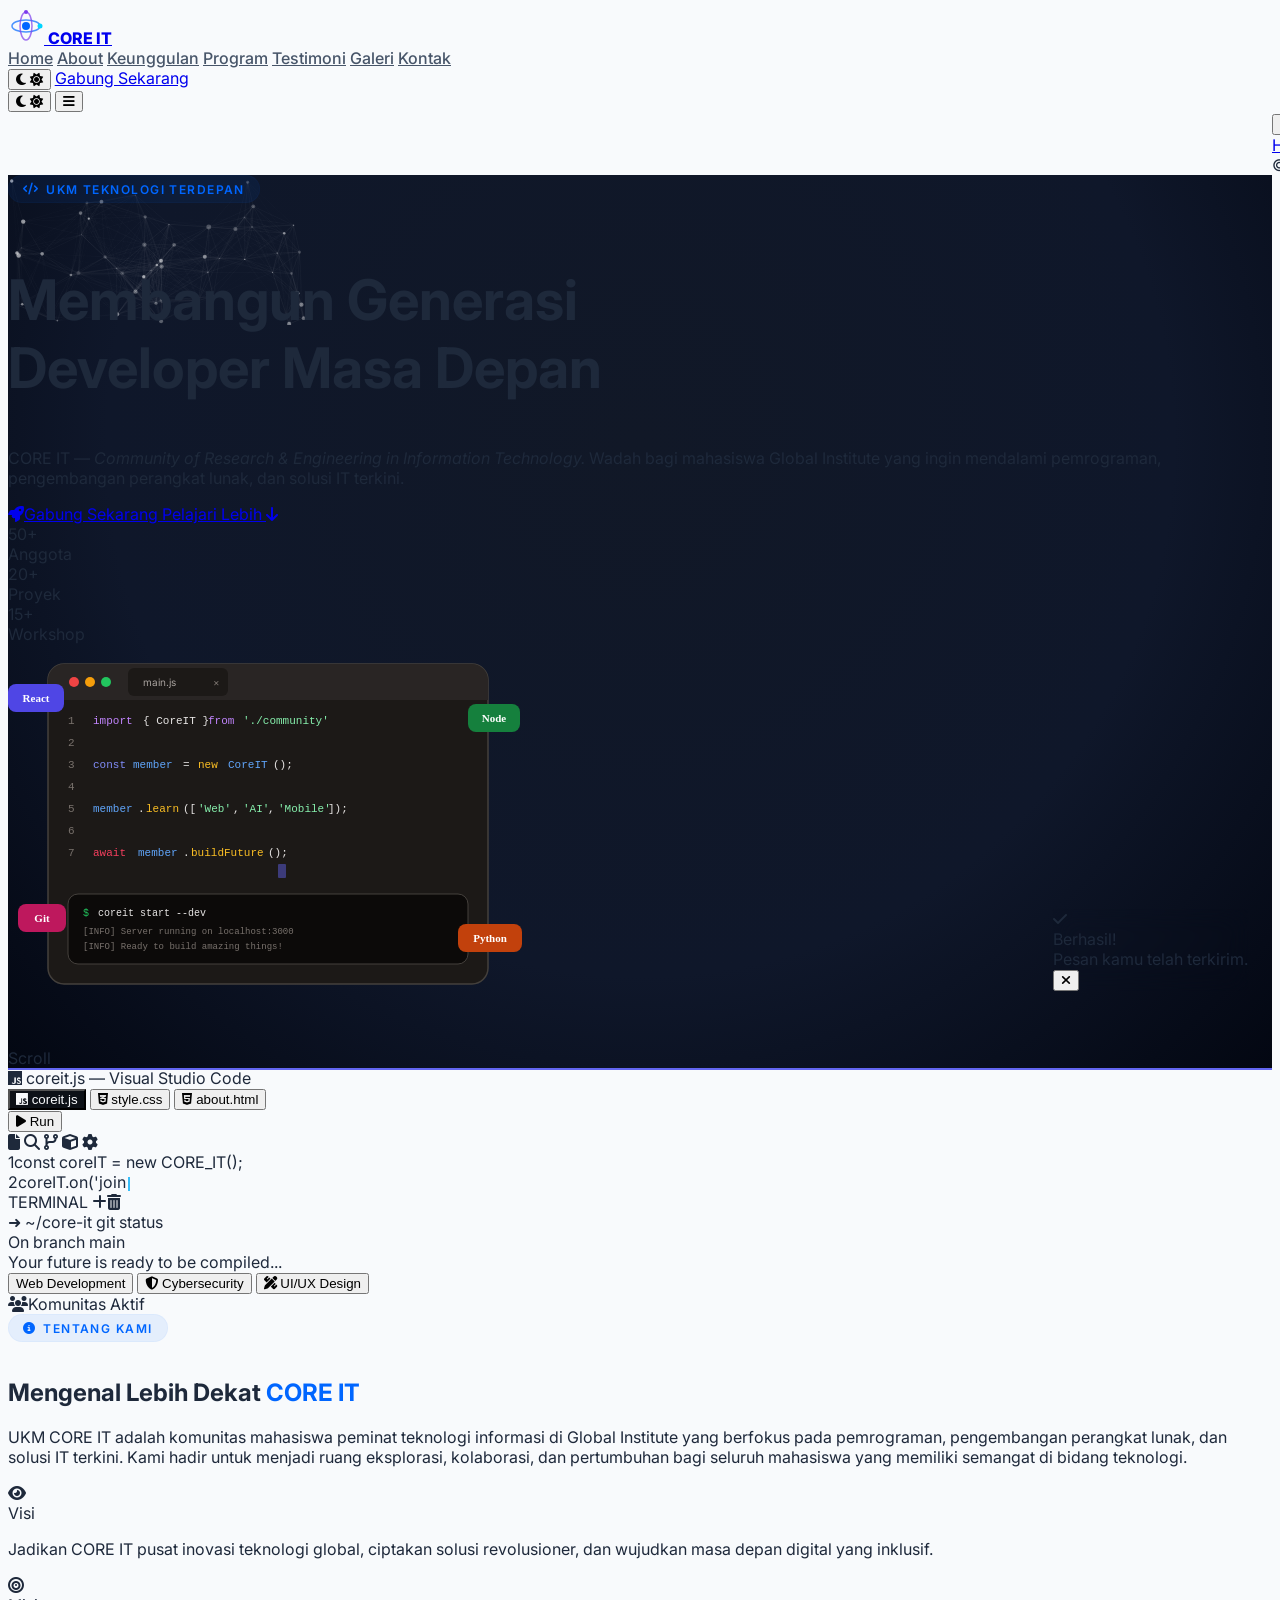
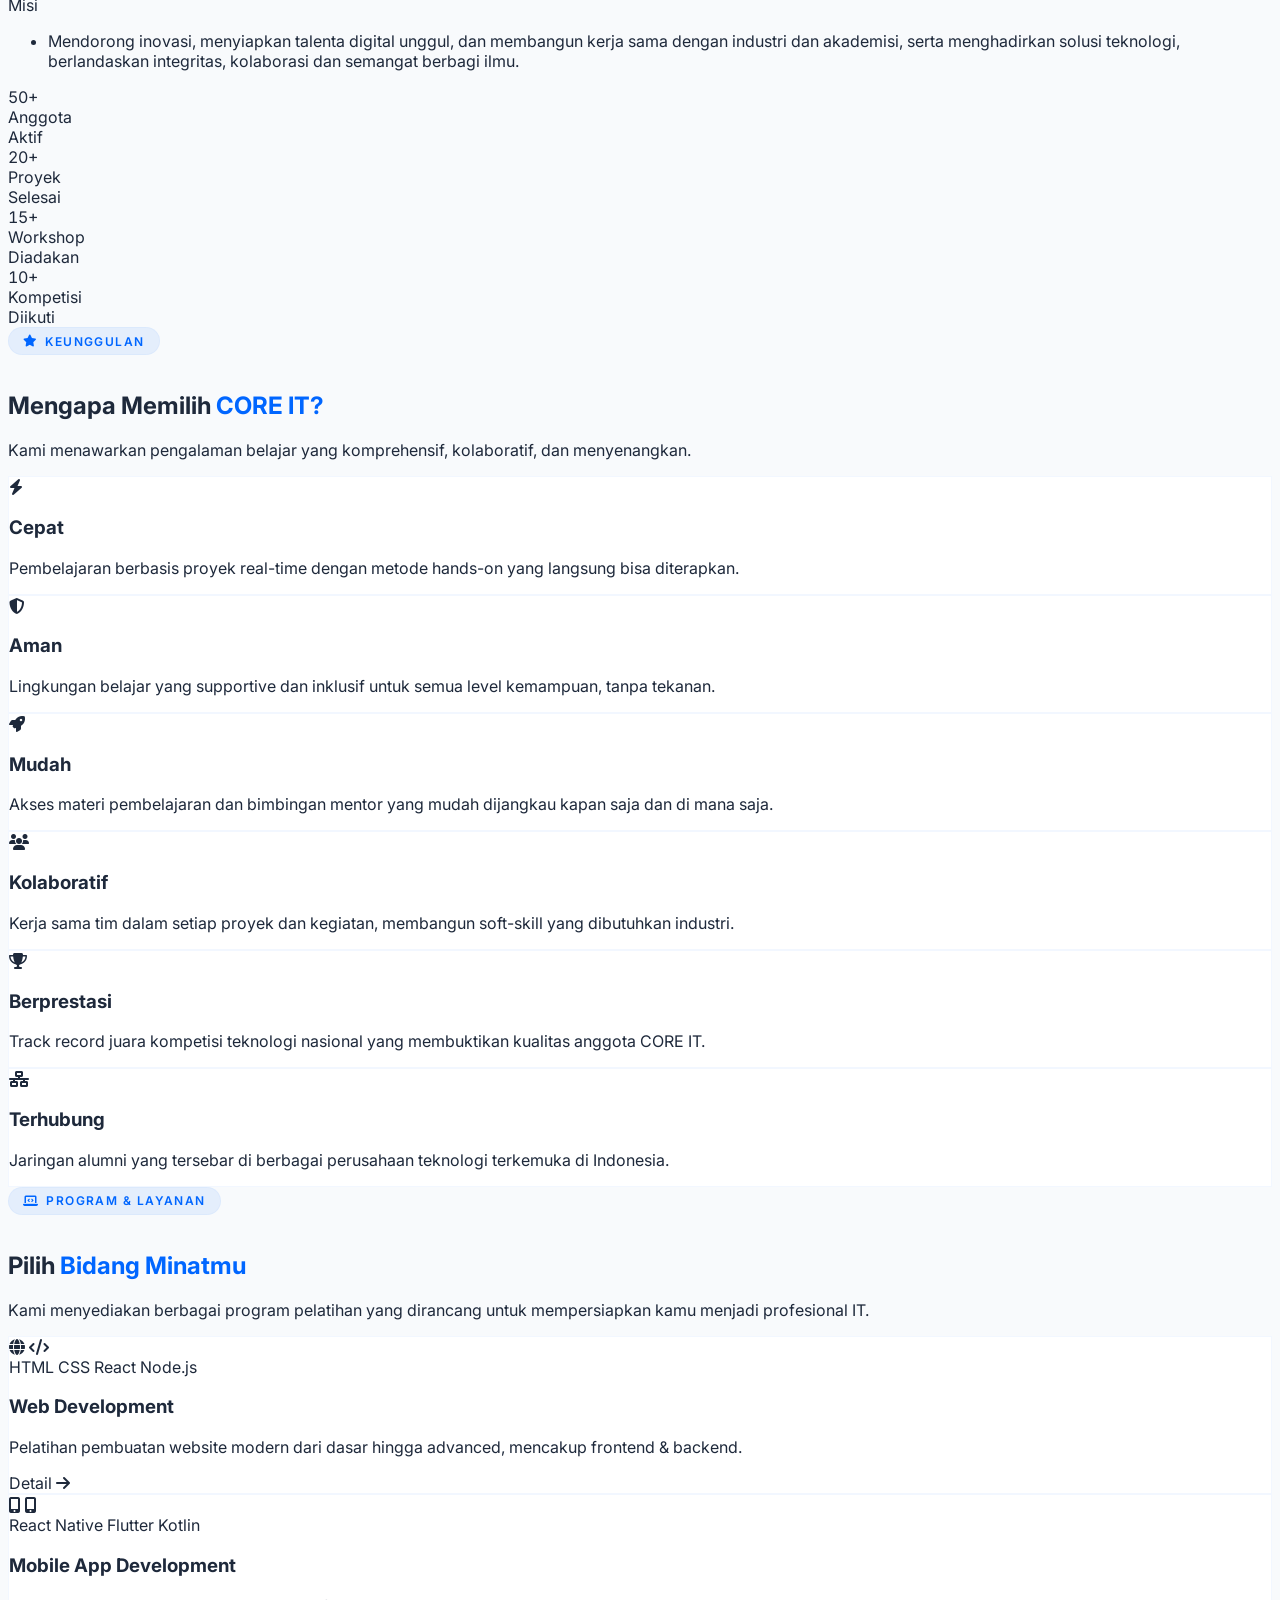
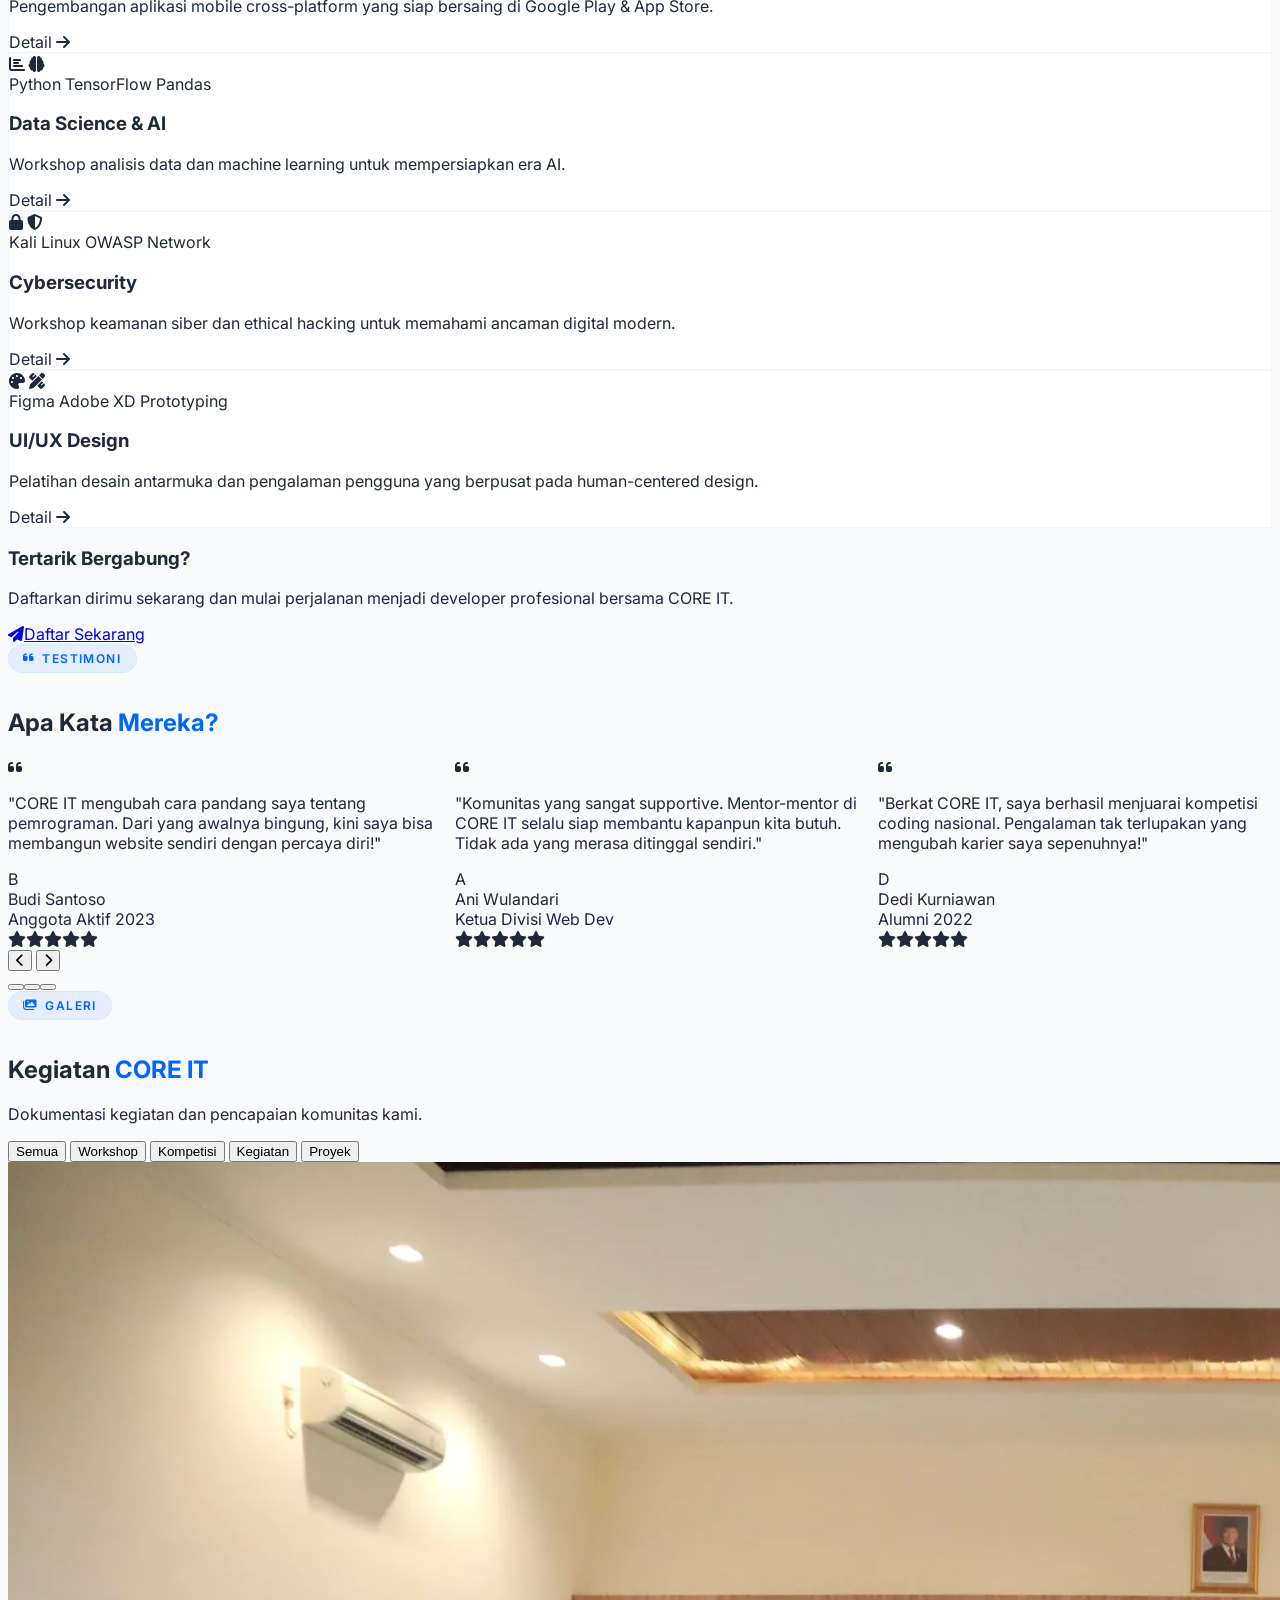
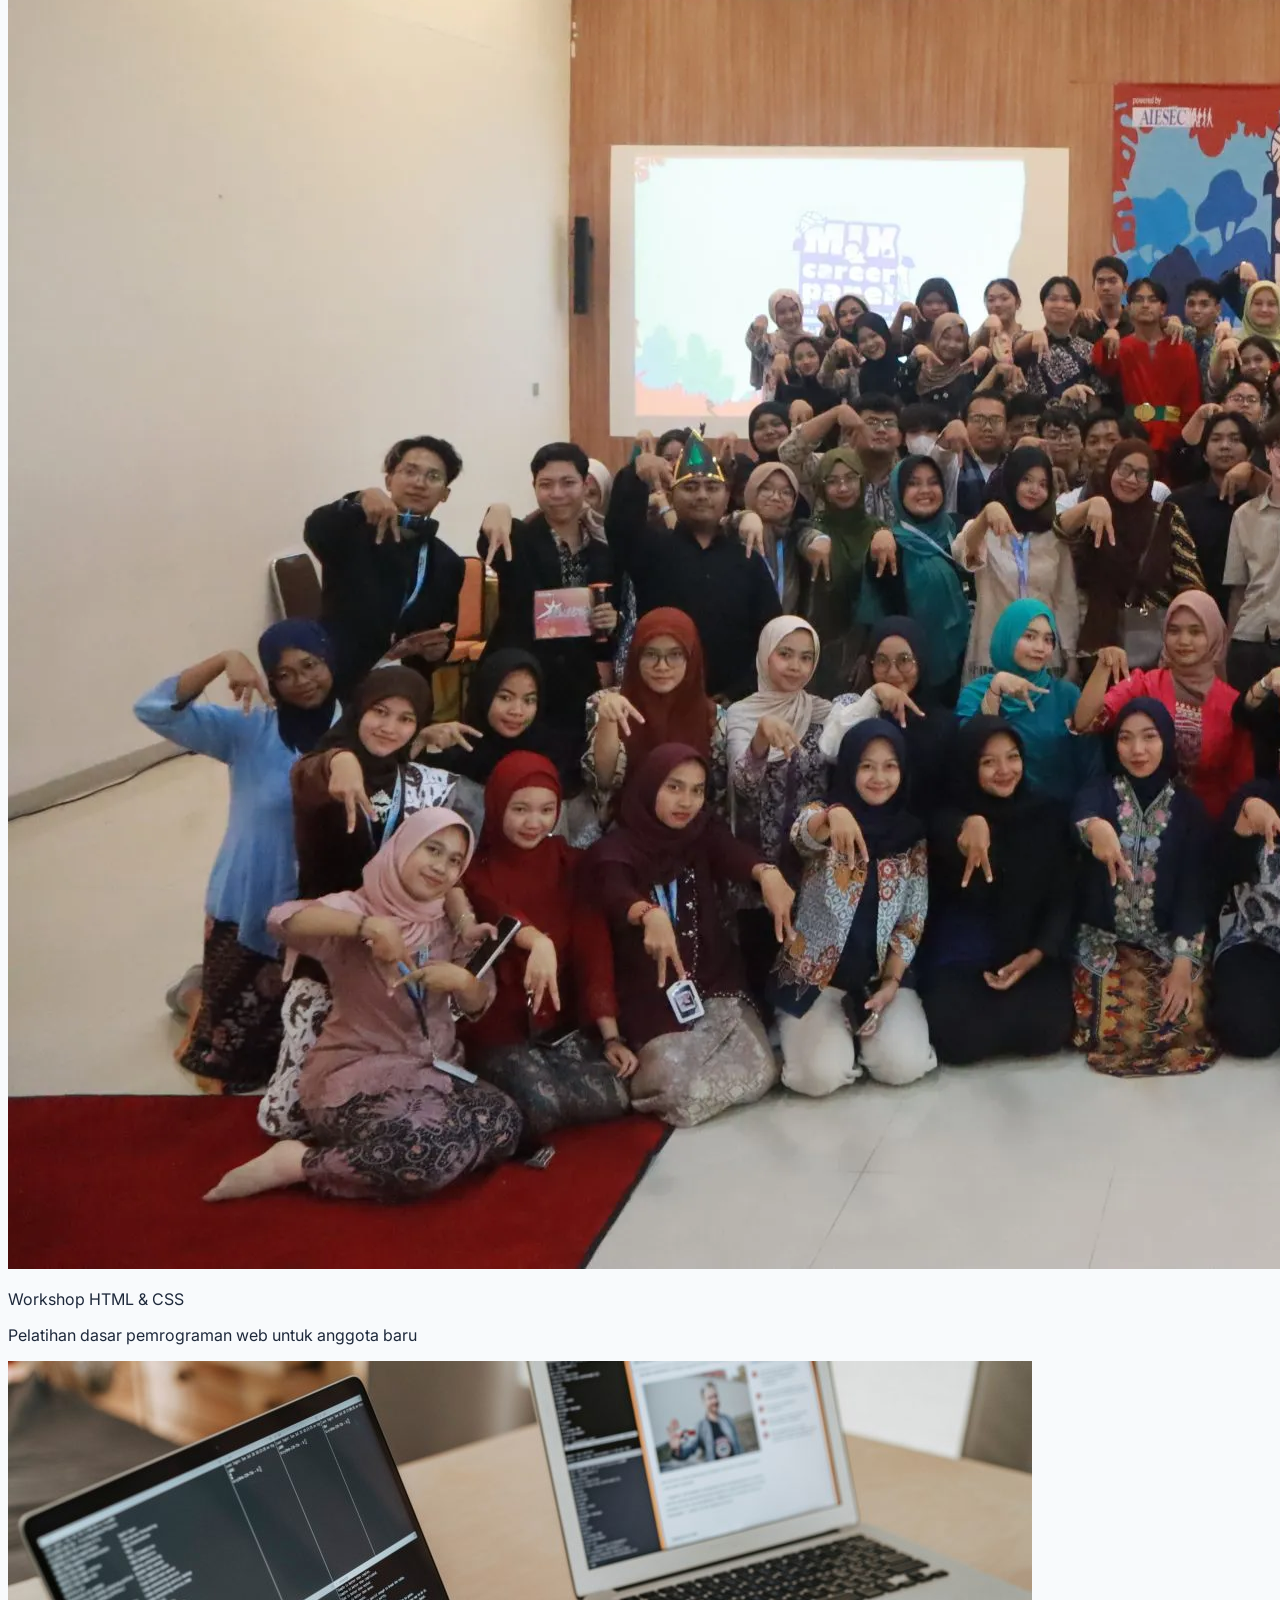
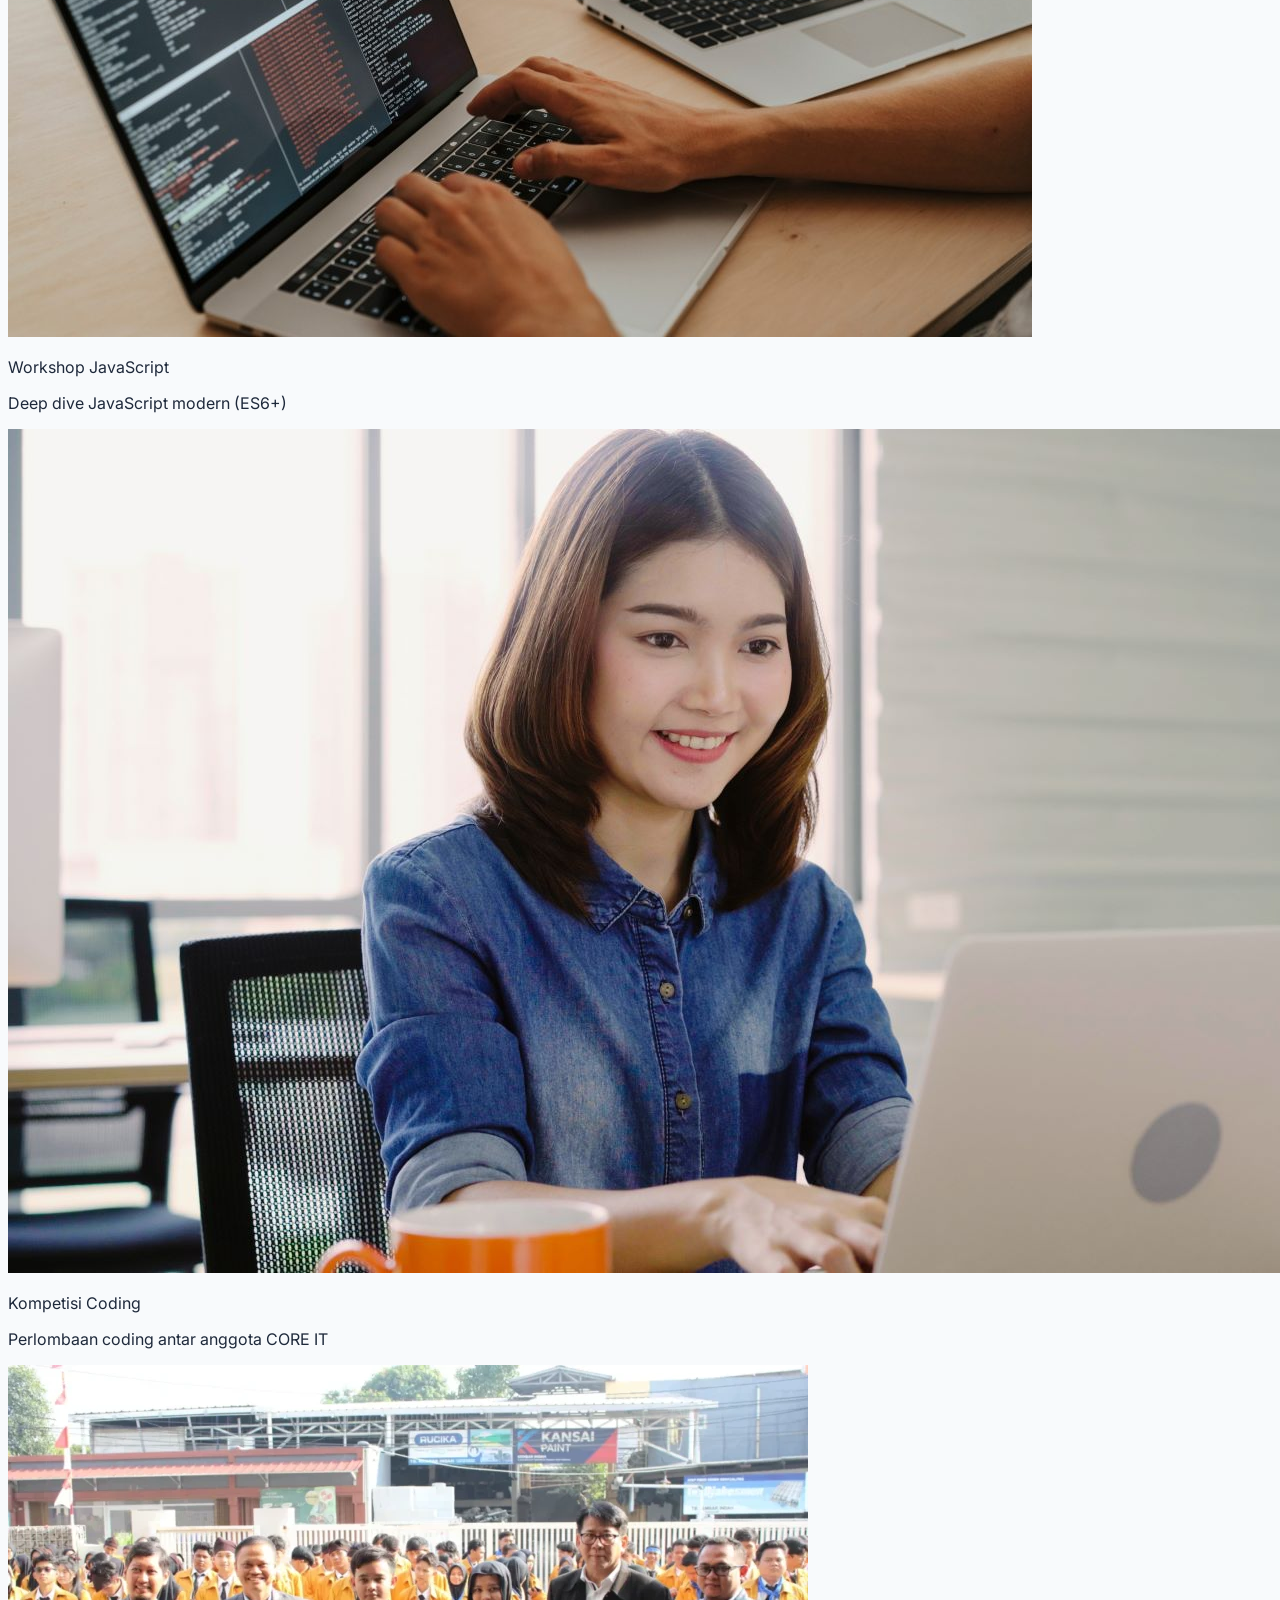
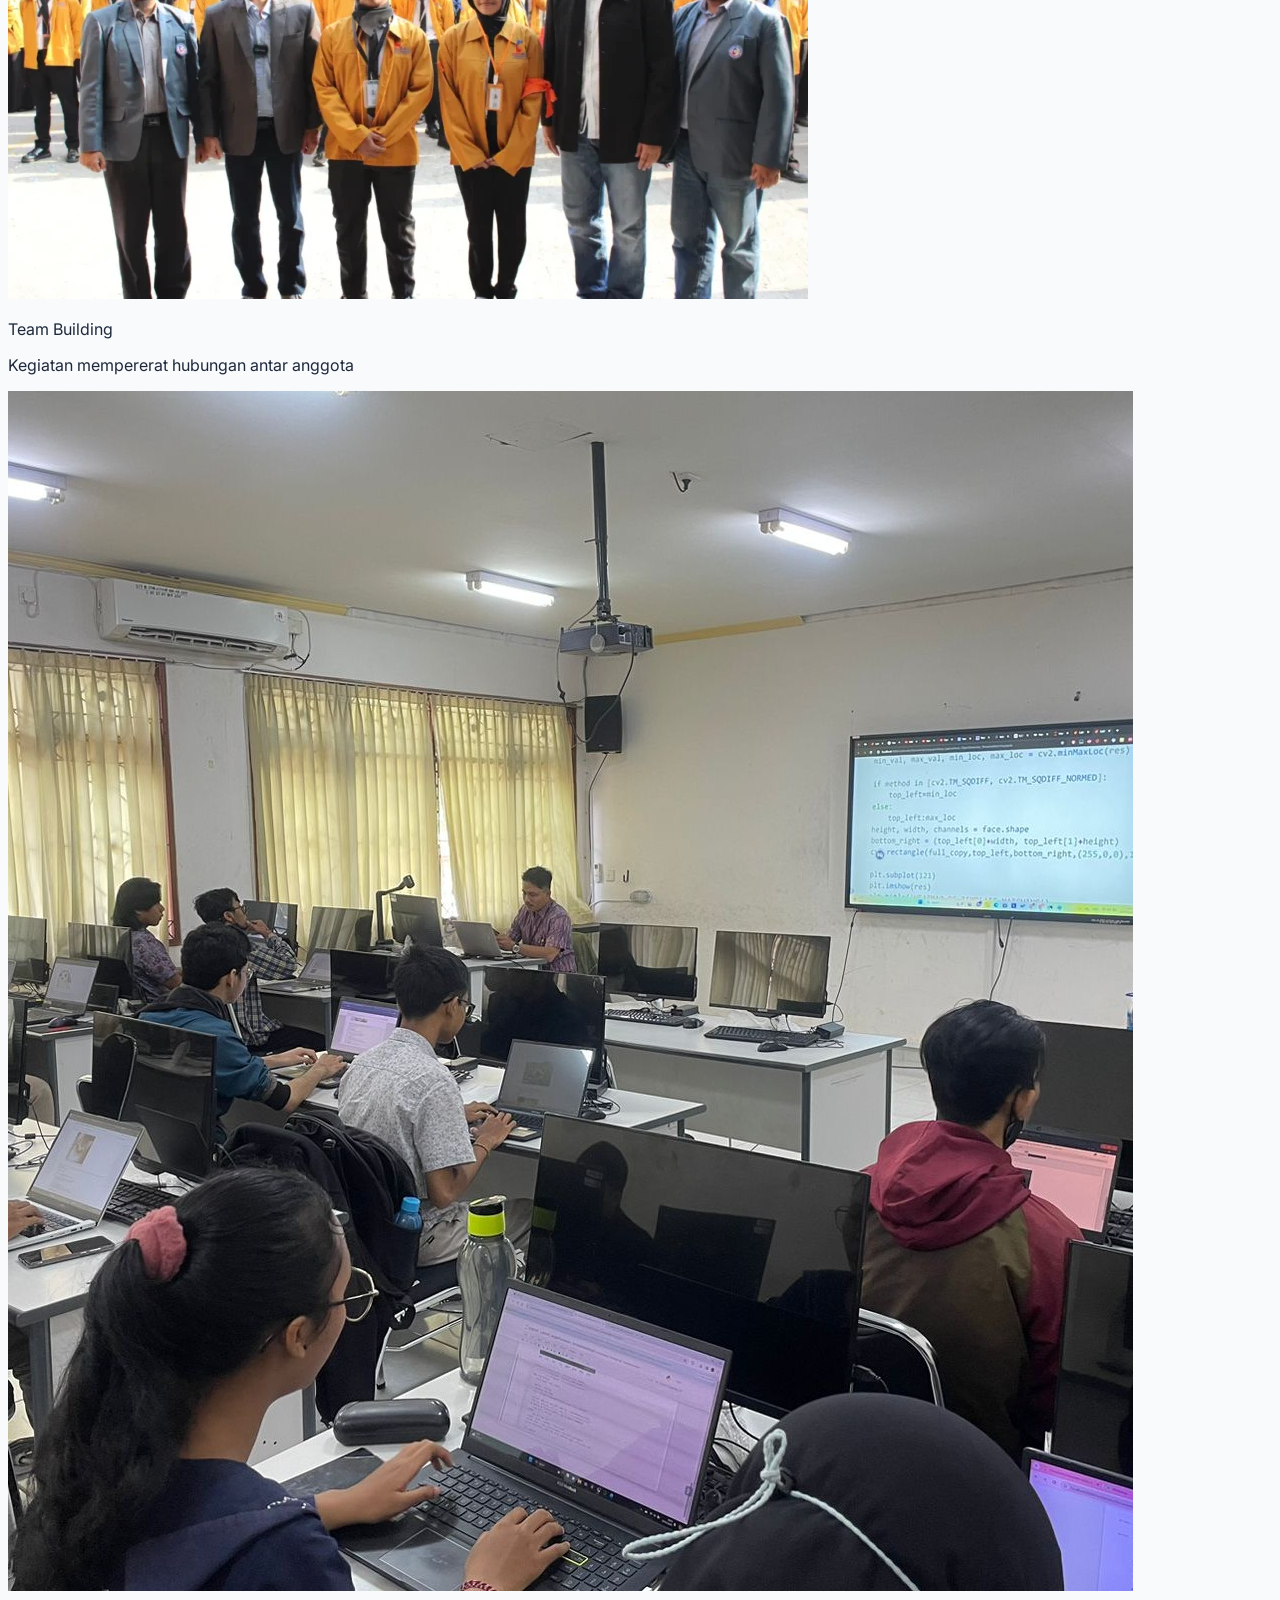
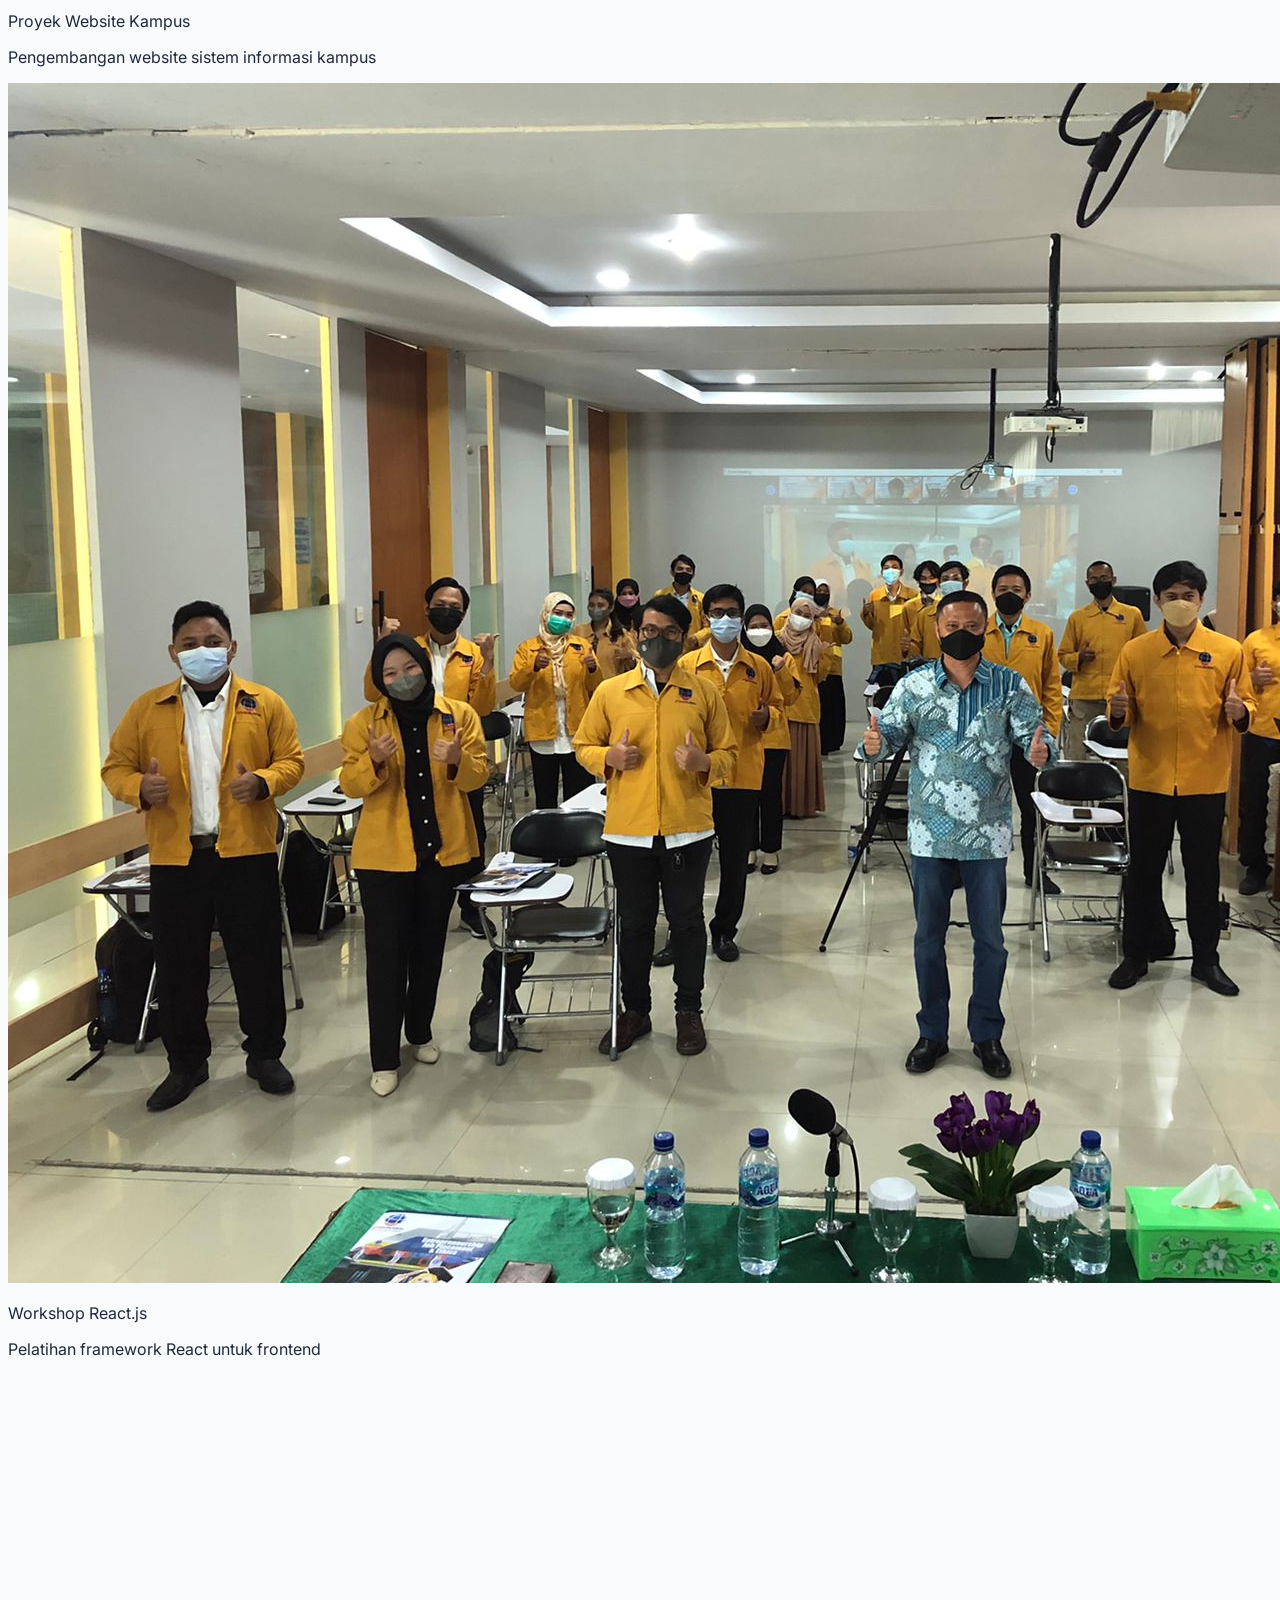
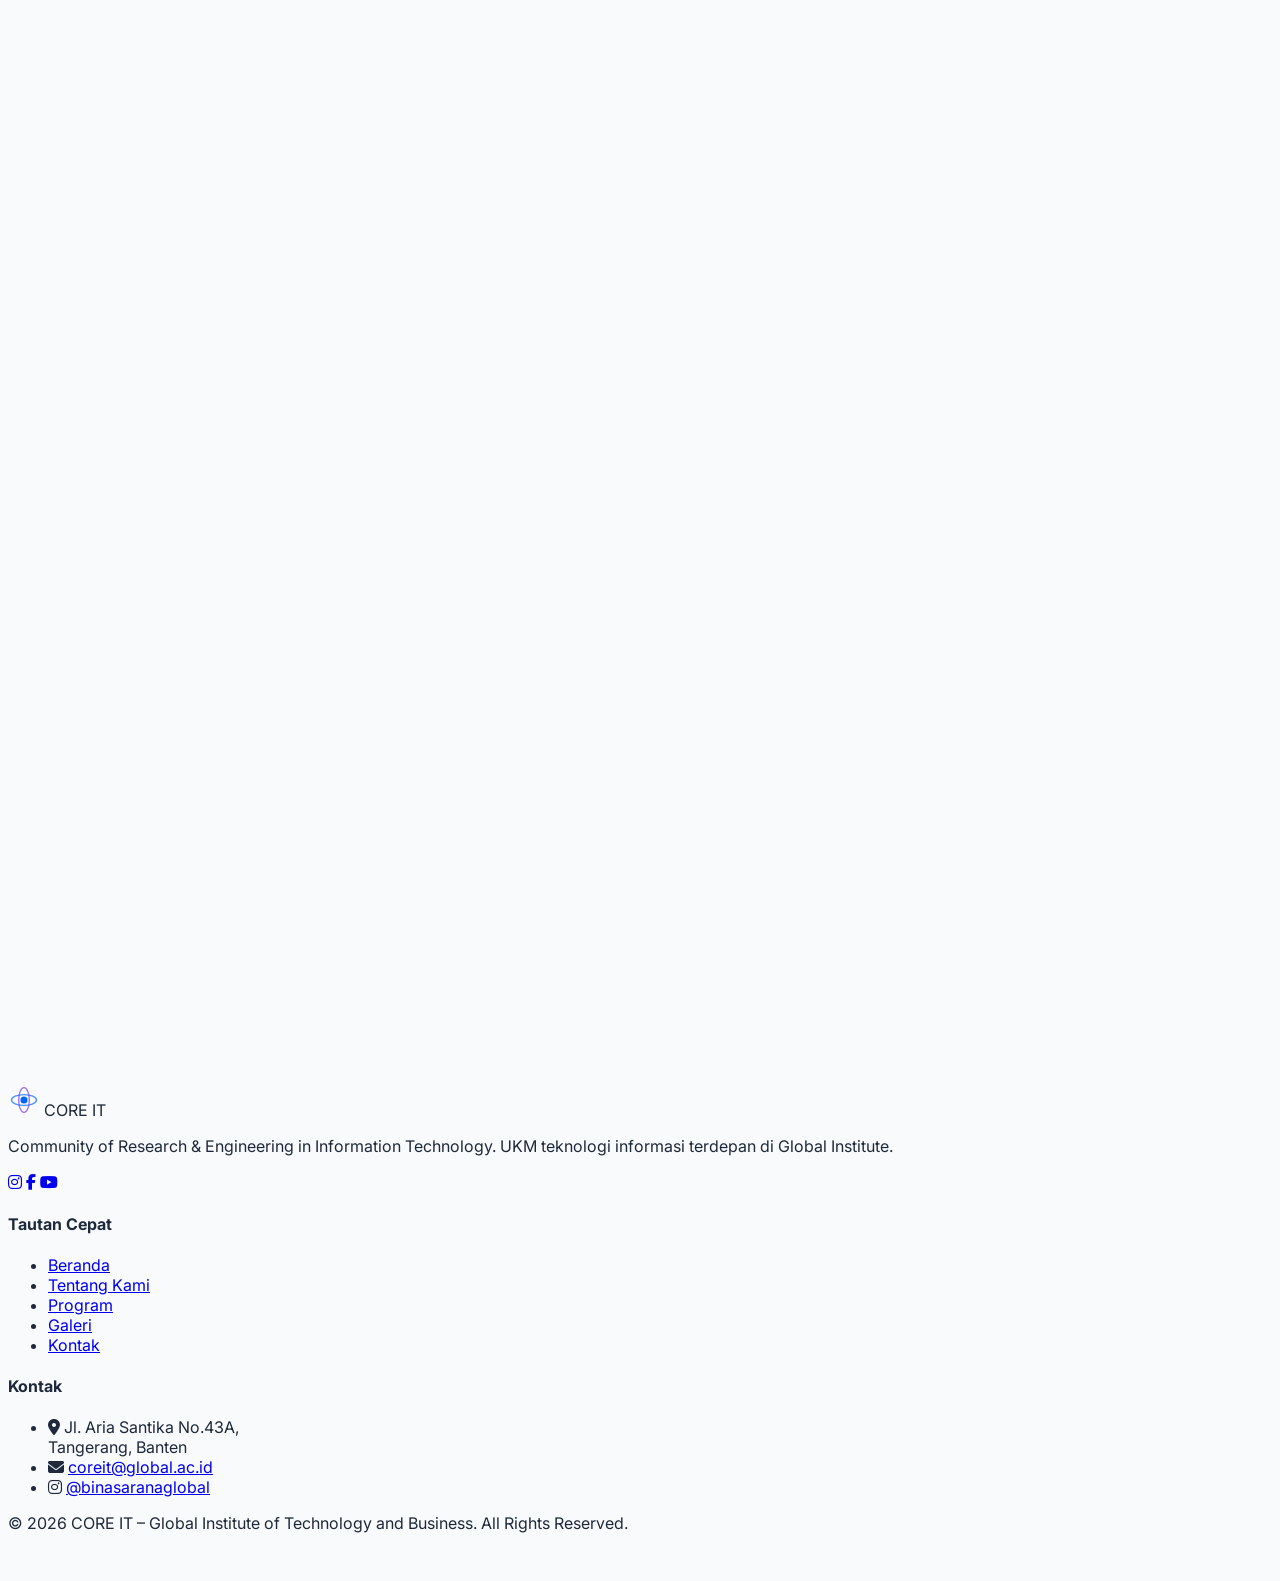
==== index.html @ d7fcec51 "first commit" ====
<!DOCTYPE html>
<html lang="id" class="scroll-smooth">
<head>
  <meta charset="UTF-8" />
  <meta name="viewport" content="width=device-width, initial-scale=1.0" />
  <meta name="description" content="CORE IT - Community of Research & Engineering in Information Technology. UKM Teknologi Informasi terdepan di Global Institute." />
  <meta name="keywords" content="CORE IT, UKM IT, Global Institute, pemrograman, web development, coding, teknologi informasi" />
  <meta name="author" content="CORE IT - Global Institute" />

  <!-- Open Graph -->
  <meta property="og:title" content="CORE IT - UKM Teknologi Informasi Global Institute" />
  <meta property="og:description" content="Wadah bagi mahasiswa yang ingin mendalami pemrograman, pengembangan perangkat lunak, dan solusi IT terkini." />
  <meta property="og:type" content="website" />
  <meta property="og:image" content="https://placehold.co/1200x630/0066ff/white?text=CORE+IT" />

  <title>CORE IT - Community of Research & Engineering in IT | Global Institute</title>

  <!-- Google Fonts -->
  <link rel="preconnect" href="https://fonts.googleapis.com" />
  <link rel="preconnect" href="https://fonts.gstatic.com" crossorigin />
  <link href="https://fonts.googleapis.com/css2?family=Poppins:wght@300;400;500;600;700;800&family=Inter:wght@300;400;500;600;700&display=swap" rel="stylesheet" />

  <!-- Tailwind CSS CDN -->
  <script src="https://cdn.tailwindcss.com"></script>

  <!-- Font Awesome -->
  <link rel="stylesheet" href="https://cdnjs.cloudflare.com/ajax/libs/font-awesome/6.5.0/css/all.min.css" />

  <script>
    tailwind.config = {
      darkMode: 'class',
      theme: {
        extend: {
          colors: {
            primary: {
              50: '#e6f0ff',
              100: '#cce0ff',
              200: '#99c2ff',
              300: '#66a3ff',
              400: '#3385ff',
              500: '#0066ff',
              600: '#0052cc',
              700: '#003d99',
              800: '#002966',
              900: '#001433',
            },
            accent: {
              cyan: '#00d4ff',
              purple: '#7c3aed',
              green: '#10b981',
              orange: '#f97316',
            },
            dark: {
              bg: '#030712',
              surface: '#0f172a',
              border: '#1e293b',
            }
          },
          fontFamily: {
            heading: ['Poppins', 'sans-serif'],
            body: ['Inter', 'sans-serif'],
          }
        }
      }
    }
  </script>

  <link rel="stylesheet" href="css/style.css" />
</head>
<body class="font-body">

<!-- ══════════════════════════════════════════════
     NAVBAR
══════════════════════════════════════════════ -->
<nav id="navbar" class="fixed top-0 left-0 right-0 z-50 bg-transparent transition-all">
  <div class="max-w-7xl mx-auto px-4 sm:px-6 lg:px-8">
    <div class="flex items-center justify-between h-16 lg:h-18">

      <!-- Logo -->
      <a href="#home" class="flex items-center gap-2 group" aria-label="CORE IT Home">
        <svg width="36" height="36" viewBox="0 0 36 36" fill="none" xmlns="http://www.w3.org/2000/svg">
          <circle cx="18" cy="18" r="4" fill="#0066ff"/>
          <g class="orbit-ring">
            <ellipse cx="18" cy="18" rx="14" ry="6" stroke="#0066ff" stroke-width="1.5" fill="none" opacity="0.7"/>
            <circle cx="32" cy="18" r="2.5" fill="#00d4ff"/>
          </g>
          <g class="orbit-ring-r">
            <ellipse cx="18" cy="18" rx="6" ry="14" stroke="#7c3aed" stroke-width="1.5" fill="none" opacity="0.7"/>
            <circle cx="18" cy="4" r="2" fill="#7c3aed"/>
          </g>
        </svg>
        <span class="font-heading font-800 text-xl" style="font-weight:800">
          <span class="text-primary-500">CORE</span><span class="text-gray-800 dark:text-white"> IT</span>
        </span>
      </a>

      <!-- Desktop Menu -->
      <div class="hidden lg:flex items-center gap-8">
        <a href="#home" class="nav-link text-sm">Home</a>
        <a href="#about" class="nav-link text-sm">About</a>
        <a href="#features" class="nav-link text-sm">Keunggulan</a>
        <a href="#services" class="nav-link text-sm">Program</a>
        <a href="#testimonials" class="nav-link text-sm">Testimoni</a>
        <a href="#gallery" class="nav-link text-sm">Galeri</a>
        <a href="#contact" class="nav-link text-sm">Kontak</a>
      </div>

      <!-- Right buttons -->
      <div class="hidden lg:flex items-center gap-3">
        <!-- Dark mode toggle -->
        <button id="dark-toggle" aria-label="Toggle dark mode"
          class="w-9 h-9 rounded-full flex items-center justify-center text-gray-600 dark:text-gray-300 hover:bg-gray-100 dark:hover:bg-dark-surface transition">
          <i class="fas fa-moon dark:hidden"></i>
          <i class="fas fa-sun hidden dark:block"></i>
        </button>
        <a href="#contact"
          class="bg-primary-500 hover:bg-primary-600 text-white text-sm font-semibold px-5 py-2 rounded-full transition shadow hover:shadow-lg">
          Gabung Sekarang
        </a>
      </div>

      <!-- Mobile hamburger -->
      <div class="lg:hidden flex items-center gap-2">
        <button id="dark-toggle-mobile" aria-label="Toggle dark mode"
          class="w-9 h-9 rounded-full flex items-center justify-center text-gray-600 dark:text-gray-300">
          <i class="fas fa-moon dark:hidden"></i>
          <i class="fas fa-sun hidden dark:block"></i>
        </button>
        <button id="menu-toggle" aria-label="Open menu"
          class="w-9 h-9 flex items-center justify-center text-gray-700 dark:text-gray-300">
          <i class="fas fa-bars text-lg" id="menu-icon"></i>
        </button>
      </div>
    </div>
  </div>
</nav>

<!-- Mobile Drawer -->
<div id="mobile-menu" class="fixed top-0 right-0 h-full w-72 bg-white dark:bg-dark-surface z-40 shadow-2xl pt-20 px-6">
  <button id="menu-close" class="absolute top-4 right-4 text-gray-500 text-xl"><i class="fas fa-times"></i></button>
  <nav class="flex flex-col gap-4">
    <a href="#home" class="mobile-nav-link font-semibold text-gray-700 dark:text-gray-200 hover:text-primary-500 py-2 border-b border-gray-100 dark:border-dark-border">Home</a>
    <a href="#about" class="mobile-nav-link font-semibold text-gray-700 dark:text-gray-200 hover:text-primary-500 py-2 border-b border-gray-100 dark:border-dark-border">About</a>
    <a href="#features" class="mobile-nav-link font-semibold text-gray-700 dark:text-gray-200 hover:text-primary-500 py-2 border-b border-gray-100 dark:border-dark-border">Keunggulan</a>
    <a href="#services" class="mobile-nav-link font-semibold text-gray-700 dark:text-gray-200 hover:text-primary-500 py-2 border-b border-gray-100 dark:border-dark-border">Program</a>
    <a href="#testimonials" class="mobile-nav-link font-semibold text-gray-700 dark:text-gray-200 hover:text-primary-500 py-2 border-b border-gray-100 dark:border-dark-border">Testimoni</a>
    <a href="#gallery" class="mobile-nav-link font-semibold text-gray-700 dark:text-gray-200 hover:text-primary-500 py-2 border-b border-gray-100 dark:border-dark-border">Galeri</a>
    <a href="#contact" class="mobile-nav-link font-semibold text-gray-700 dark:text-gray-200 hover:text-primary-500 py-2 border-b border-gray-100 dark:border-dark-border">Kontak</a>
    <a href="#contact"
      class="mt-4 bg-primary-500 hover:bg-primary-600 text-white text-center font-semibold px-5 py-2.5 rounded-full transition">
      Gabung Sekarang
    </a>
  </nav>
  <div class="mt-6 text-xs text-gray-400">© 2026 CORE IT - Global Institute</div>
</div>
<div id="menu-overlay" class="fixed inset-0 bg-black/50 z-30 hidden"></div>


<!-- ══════════════════════════════════════════════
     HERO SECTION
══════════════════════════════════════════════ -->
<section id="home" class="hero-bg min-h-screen flex items-center relative">
  <canvas id="particles-canvas"></canvas>

  <div class="max-w-7xl mx-auto px-4 sm:px-6 lg:px-8 py-32 lg:py-0 relative z-10 w-full">
    <div class="grid lg:grid-cols-2 gap-12 items-center">

      <!-- Text -->
      <div>
        <div class="section-tag bg-white/10 text-cyan-300 border border-white/20 mb-6" data-aos>
          <i class="fas fa-code text-xs"></i> UKM Teknologi Terdepan
        </div>
        <h1 class="font-heading font-extrabold text-white leading-tight mb-6" style="font-size:clamp(2rem,5vw,3.5rem)" data-aos data-aos-delay="100">
          Membangun Generasi<br/>
          <span class="text-cyan-400">Developer Masa Depan</span>
        </h1>
        <p class="text-blue-100 text-base sm:text-lg leading-relaxed mb-8 max-w-lg" data-aos data-aos-delay="200">
          CORE IT — <em>Community of Research &amp; Engineering in Information Technology.</em>
          Wadah bagi mahasiswa Global Institute yang ingin mendalami pemrograman, pengembangan perangkat lunak, dan solusi IT terkini.
        </p>
        <div class="flex flex-wrap gap-4" data-aos data-aos-delay="300">
          <a href="#contact"
            class="bg-white text-primary-600 font-bold px-7 py-3 rounded-full hover:shadow-xl hover:scale-105 transition-all duration-200">
            <i class="fas fa-rocket mr-2"></i>Gabung Sekarang
          </a>
          <a href="#about"
            class="border-2 border-white/40 text-white font-semibold px-7 py-3 rounded-full hover:bg-white/10 transition-all duration-200">
            Pelajari Lebih <i class="fas fa-arrow-down ml-2"></i>
          </a>
        </div>
        <!-- Quick stats -->
        <div class="mt-12 flex gap-8" data-aos data-aos-delay="400">
          <div><div class="text-2xl font-bold text-white">50+</div><div class="text-xs text-blue-300 uppercase tracking-wide">Anggota</div></div>
          <div class="w-px bg-white/20"></div>
          <div><div class="text-2xl font-bold text-white">20+</div><div class="text-xs text-blue-300 uppercase tracking-wide">Proyek</div></div>
          <div class="w-px bg-white/20"></div>
          <div><div class="text-2xl font-bold text-white">15+</div><div class="text-xs text-blue-300 uppercase tracking-wide">Workshop</div></div>
        </div>
      </div>

      <!-- SVG Illustration -->
    <div class="hidden lg:flex justify-center items-center" data-aos data-aos-delay="200">
        <div class="float-anim">
          <svg viewBox="0 0 520 400" width="520" height="400" xmlns="http://www.w3.org/2000/svg" role="img" aria-label="Developer workspace">
            <rect x="40" y="20" width="440" height="320" rx="16" fill="#1c1917" stroke="#44403c" stroke-width="1.5"/>
            <rect x="40" y="20" width="440" height="36" rx="16" fill="#292524"/>
            <rect x="40" y="40" width="440" height="16" fill="#292524"/>
            <circle cx="66" cy="38" r="5" fill="#ef4444"/>
            <circle cx="82" cy="38" r="5" fill="#f59e0b"/>
            <circle cx="98" cy="38" r="5" fill="#22c55e"/>
            <rect x="120" y="24" width="100" height="28" rx="6" fill="#1c1917"/>
            <text x="135" y="42" fill="#a8a29e" font-size="10" font-family="Inter">main.js</text>
            <text x="205" y="42" fill="#78716c" font-size="10" font-family="Inter">&times;</text>
            <text x="60" y="80" fill="#78716c" font-size="11" font-family="monospace">1</text>
            <text x="85" y="80" fill="#c084fc" font-size="11" font-family="monospace">import</text>
            <text x="135" y="80" fill="#e7e5e4" font-size="11" font-family="monospace">{ CoreIT }</text>
            <text x="200" y="80" fill="#c084fc" font-size="11" font-family="monospace">from</text>
            <text x="235" y="80" fill="#86efac" font-size="11" font-family="monospace">'./community'</text>
            <text x="60" y="102" fill="#78716c" font-size="11" font-family="monospace">2</text>
            <text x="60" y="124" fill="#78716c" font-size="11" font-family="monospace">3</text>
            <text x="85" y="124" fill="#818cf8" font-size="11" font-family="monospace">const</text>
            <text x="125" y="124" fill="#60a5fa" font-size="11" font-family="monospace">member</text>
            <text x="175" y="124" fill="#e7e5e4" font-size="11" font-family="monospace">=</text>
            <text x="190" y="124" fill="#fbbf24" font-size="11" font-family="monospace">new</text>
            <text x="220" y="124" fill="#60a5fa" font-size="11" font-family="monospace">CoreIT</text>
            <text x="265" y="124" fill="#e7e5e4" font-size="11" font-family="monospace">();</text>
            <text x="60" y="146" fill="#78716c" font-size="11" font-family="monospace">4</text>
            <text x="60" y="168" fill="#78716c" font-size="11" font-family="monospace">5</text>
            <text x="85" y="168" fill="#60a5fa" font-size="11" font-family="monospace">member</text>
            <text x="130" y="168" fill="#e7e5e4" font-size="11" font-family="monospace">.</text>
            <text x="138" y="168" fill="#fbbf24" font-size="11" font-family="monospace">learn</text>
            <text x="175" y="168" fill="#e7e5e4" font-size="11" font-family="monospace">([</text>
            <text x="190" y="168" fill="#86efac" font-size="11" font-family="monospace">'Web'</text>
            <text x="225" y="168" fill="#e7e5e4" font-size="11" font-family="monospace">,</text>
            <text x="235" y="168" fill="#86efac" font-size="11" font-family="monospace">'AI'</text>
            <text x="260" y="168" fill="#e7e5e4" font-size="11" font-family="monospace">,</text>
            <text x="270" y="168" fill="#86efac" font-size="11" font-family="monospace">'Mobile'</text>
            <text x="320" y="168" fill="#e7e5e4" font-size="11" font-family="monospace">]);</text>
            <text x="60" y="190" fill="#78716c" font-size="11" font-family="monospace">6</text>
            <text x="60" y="212" fill="#78716c" font-size="11" font-family="monospace">7</text>
            <text x="85" y="212" fill="#f43f5e" font-size="11" font-family="monospace">await</text>
            <text x="130" y="212" fill="#60a5fa" font-size="11" font-family="monospace">member</text>
            <text x="175" y="212" fill="#e7e5e4" font-size="11" font-family="monospace">.</text>
            <text x="183" y="212" fill="#fbbf24" font-size="11" font-family="monospace">buildFuture</text>
            <text x="260" y="212" fill="#e7e5e4" font-size="11" font-family="monospace">();</text>
            <rect x="270" y="220" width="8" height="14" rx="1" fill="#6366f1" opacity="0.9">
              <animate attributeName="opacity" values="0.9;0.2;0.9" dur="1s" repeatCount="indefinite"/>
            </rect>
            <rect x="60" y="250" width="400" height="70" rx="10" fill="#0c0a09" stroke="#44403c" stroke-width="1"/>
            <text x="75" y="272" fill="#22c55e" font-size="10" font-family="monospace">$</text>
            <text x="90" y="272" fill="#e7e5e4" font-size="10" font-family="monospace">coreit start --dev</text>
            <text x="75" y="290" fill="#78716c" font-size="9" font-family="monospace">[INFO] Server running on localhost:3000</text>
            <text x="75" y="305" fill="#78716c" font-size="9" font-family="monospace">[INFO] Ready to build amazing things!</text>
            <g transform="translate(0,40)">
              <rect width="56" height="28" rx="8" fill="#4f46e5"/>
              <text x="28" y="18" text-anchor="middle" fill="white" font-size="11" font-family="Outfit" font-weight="700">React</text>
            </g>
            <g transform="translate(460,60)">
              <rect width="52" height="28" rx="8" fill="#15803d"/>
              <text x="26" y="18" text-anchor="middle" fill="white" font-size="11" font-family="Outfit" font-weight="700">Node</text>
            </g>
            <g transform="translate(450,280)">
              <rect width="64" height="28" rx="8" fill="#c2410c"/>
              <text x="32" y="18" text-anchor="middle" fill="white" font-size="11" font-family="Outfit" font-weight="700">Python</text>
            </g>
            <g transform="translate(10,260)">
              <rect width="48" height="28" rx="8" fill="#be185d"/>
              <text x="24" y="18" text-anchor="middle" fill="white" font-size="11" font-family="Outfit" font-weight="700">Git</text>
            </g>
          </svg>
        </div>
      </div>  
    

  <!-- Scroll indicator -->
  <div class="absolute bottom-8 left-1/2 -translate-x-1/2 text-white/50 text-xs flex flex-col items-center gap-2 z-10">
    <span>Scroll</span>
    <div class="w-5 h-8 border-2 border-white/30 rounded-full flex justify-center pt-1.5">
      <div class="w-1 h-2 bg-white/60 rounded-full" style="animation:float 1.5s ease-in-out infinite"></div>
    </div>
  </div>
</section>


<!-- ABOUT SECTION-->
<section id="about" class="py-20 bg-white dark:bg-dark-surface">
  <div class="max-w-7xl mx-auto px-4 sm:px-6 lg:px-8">

    <div class="grid lg:grid-cols-2 gap-16 items-center">
      <!-- Illustration / visual -->
      <div class="relative" data-aos>
        <div class="relative w-full h-[400px] bg-[#0d1117] rounded-2xl shadow-2xl border border-gray-200/10 dark:border-primary-500/20 overflow-hidden flex flex-col font-mono text-xs text-slate-300 transition-all duration-300" id="editor-window">
          <!-- Window Header -->
          <div class="h-9 bg-[#161b22] px-4 flex items-center justify-between border-b border-[#21262d] select-none">
            <div class="flex gap-1.5 items-center">
              <div class="w-3 h-3 rounded-full bg-red-500/80"></div>
              <div class="w-3 h-3 rounded-full bg-yellow-500/80"></div>
              <div class="w-3 h-3 rounded-full bg-green-500/80"></div>
            </div>
            <div class="text-[11px] text-gray-500 font-sans flex items-center gap-1.5 select-none">
              <i class="fab fa-js text-yellow-500 text-xs"></i> <span id="window-title-file">coreit.js</span> — Visual Studio Code
            </div>
            <div class="w-10"></div>
          </div>

          <!-- Tab Bar -->
          <div class="h-9 bg-[#161b22] flex border-b border-[#21262d] select-none overflow-x-auto" id="editor-tabs">
            <button class="editor-tab active px-4 flex items-center gap-2 border-r border-[#21262d] text-[11px] text-gray-300 bg-[#0d1117] border-t-2 border-t-indigo-500 font-sans transition-all duration-200" data-file="coreit.js">
              <i class="fab fa-js text-yellow-500 text-xs"></i> coreit.js
            </button>
            <button class="editor-tab px-4 flex items-center gap-2 border-r border-[#21262d] text-[11px] text-gray-500 hover:text-gray-300 font-sans transition-all duration-200" data-file="style.css">
              <i class="fab fa-css3-alt text-blue-400 text-xs"></i> style.css
            </button>
            <button class="editor-tab px-4 flex items-center gap-2 border-r border-[#21262d] text-[11px] text-gray-500 hover:text-gray-300 font-sans transition-all duration-200" data-file="about.html">
              <i class="fab fa-html5 text-orange-500 text-xs"></i> about.html
            </button>
            <div class="flex-1"></div>
            <button id="run-code-btn" class="px-4 hover:bg-[#21262d] active:bg-[#30363d] text-emerald-400 flex items-center gap-1.5 transition text-[11px] font-sans font-semibold border-l border-[#21262d]" title="Run Code">
              <i class="fas fa-play text-[9px]"></i> Run
            </button>
          </div>

          <!-- Main Window Body -->
          <div class="flex flex-1 overflow-hidden">
            <!-- Sidebar Mockup -->
            <div class="w-12 bg-[#161b22] border-r border-[#21262d] py-4 flex flex-col items-center gap-5 text-gray-600 select-none">
              <i class="fas fa-file text-primary-500" id="sidebar-file-icon"></i>
              <i class="fas fa-search hover:text-gray-400 transition"></i>
              <i class="fas fa-code-branch hover:text-gray-400 transition"></i>
              <i class="fas fa-cube hover:text-gray-400 transition"></i>
              <i class="fas fa-cog hover:text-gray-400 transition mt-auto"></i>
            </div>

            <!-- Code Editor Workspace -->
            <div class="flex-1 bg-[#0d1117] p-4 flex flex-col justify-between overflow-hidden relative">
              <!-- Editor Code Lines -->
              <div class="space-y-1.5 text-xs text-gray-400 overflow-y-auto max-h-[160px]" id="code-editor-area">
                <!-- Lines will be dynamically generated by JS -->
                <div class="flex gap-4">
                  <span class="text-gray-600 select-none w-3 text-right">1</span>
                  <span><span class="text-indigo-400">const</span> <span class="text-blue-400">coreIT</span> <span class="text-gray-500">=</span> <span class="text-indigo-400">new</span> <span class="text-emerald-400">CORE_IT</span><span class="text-gray-500">();</span></span>
                </div>
              </div>

              <!-- Integrated Mock Terminal -->
              <div class="bg-[#161b22] rounded-xl p-3 border border-[#21262d] font-mono text-[11px] text-slate-400">
                <div class="flex items-center justify-between border-b border-[#21262d] pb-1.5 mb-1.5 text-gray-500 select-none">
                  <span>TERMINAL</span>
                  <span class="flex gap-2"><i class="fas fa-plus"></i><i class="fas fa-trash-can"></i></span>
                </div>
                <div class="space-y-1" id="terminal-content">
                  <div class="flex gap-1.5">
                    <span class="text-green-500">➜</span>
                    <span class="text-blue-400">~/core-it</span>
                    <span class="text-gray-300">git status</span>
                  </div>
                  <div class="text-gray-500">On branch main</div>
                  <div class="text-emerald-400 flex items-center gap-1.5">
                    <span>Your future is ready to be compiled...</span>
                    <span class="w-1.5 h-3 bg-emerald-400 animate-pulse"></span>
                  </div>
                </div>
              </div>

              <!-- Floating Tech Badges / Cards Overlaid -->
              <div class="absolute right-4 top-4 flex flex-col gap-2 z-10">
                <button id="badge-web" class="bg-[#161b22]/90 border border-primary-500/30 hover:border-primary-500/80 hover:bg-[#21262d] px-3 py-1.5 rounded-lg flex items-center gap-2 shadow-lg float-anim text-[10px] text-left transition" style="animation-delay: 0.5s;">
                  <div class="w-2 h-2 rounded-full bg-emerald-400 animate-ping"></div>
                  <span class="text-gray-300 font-sans font-semibold">Web Development</span>
                </button>
                <button id="badge-cyber" class="bg-[#161b22]/90 border border-purple-500/30 hover:border-purple-500/80 hover:bg-[#21262d] px-3 py-1.5 rounded-lg flex items-center gap-2 shadow-lg float-anim text-[10px] text-left transition" style="animation-delay: 1.5s;">
                  <i class="fas fa-shield-halved text-purple-400 text-xs"></i>
                  <span class="text-gray-300 font-sans font-semibold">Cybersecurity</span>
                </button>
                <button id="badge-uiux" class="bg-[#161b22]/90 border border-pink-500/30 hover:border-pink-500/80 hover:bg-[#21262d] px-3 py-1.5 rounded-lg flex items-center gap-2 shadow-lg float-anim text-[10px] text-left transition" style="animation-delay: 2.5s;">
                  <i class="fas fa-pen-ruler text-pink-400 text-xs"></i>
                  <span class="text-gray-300 font-sans font-semibold">UI/UX Design</span>
                </button>
              </div>
            </div>
          </div>
        </div>
        <!-- Badge overlay -->
        <div class="absolute -bottom-4 -right-4 bg-primary-500 text-white px-5 py-3 rounded-2xl shadow-xl text-sm font-semibold select-none z-20">
          <i class="fas fa-users mr-2"></i>Komunitas Aktif
        </div>
      </div>

      <!-- Content -->
      <div data-aos data-aos-delay="100">
        <div class="section-tag"><i class="fas fa-info-circle text-xs"></i> Tentang Kami</div>
        <h2 class="font-heading font-bold text-3xl sm:text-4xl text-gray-900 dark:text-white mb-4">
          Mengenal Lebih Dekat <span class="gradient-text">CORE IT</span>
        </h2>
        <p class="text-gray-600 dark:text-gray-400 leading-relaxed mb-6">
          UKM CORE IT adalah komunitas mahasiswa peminat teknologi informasi di Global Institute yang berfokus pada
          pemrograman, pengembangan perangkat lunak, dan solusi IT terkini. Kami hadir untuk menjadi ruang eksplorasi,
          kolaborasi, dan pertumbuhan bagi seluruh mahasiswa yang memiliki semangat di bidang teknologi.
        </p>

        <div class="grid sm:grid-cols-2 gap-4 mb-8">
          <!-- Visi -->
          <div class="bg-primary-50 dark:bg-dark-bg border border-primary-100 dark:border-dark-border rounded-xl p-4">
            <div class="flex items-center gap-2 mb-2">
              <div class="w-7 h-7 bg-primary-500 rounded-full flex items-center justify-center">
                <i class="fas fa-eye text-white text-xs"></i>
              </div>
              <span class="font-semibold text-gray-800 dark:text-white text-sm">Visi</span>
            </div>
            <p class="text-xs text-gray-600 dark:text-gray-400 leading-relaxed">Jadikan CORE IT pusat inovasi teknologi global, ciptakan solusi revolusioner, dan wujudkan masa depan digital yang inklusif.</p>
          </div>
          <!-- Misi -->
          <div class="bg-purple-50 dark:bg-dark-bg border border-purple-100 dark:border-dark-border rounded-xl p-4">
            <div class="flex items-center gap-2 mb-2">
              <div class="w-7 h-7 bg-accent-purple rounded-full flex items-center justify-center">
                <i class="fas fa-bullseye text-white text-xs"></i>
              </div>
              <span class="font-semibold text-gray-800 dark:text-white text-sm">Misi</span>
            </div>
            <ul class="text-xs text-gray-600 dark:text-gray-400 space-y-1">
              <li class="flex items-start gap-1.5"><i class="fas text-accent-green mt-0.5 text-xs"></i>Mendorong inovasi, menyiapkan talenta digital unggul, dan membangun kerja sama dengan industri dan akademisi, serta menghadirkan solusi teknologi, berlandaskan integritas, kolaborasi dan semangat berbagi ilmu.</li>
            </ul>
          </div>
        </div>

        <!-- Counters -->
        <div class="grid grid-cols-4 gap-3">
          <div class="text-center">
            <div class="font-heading font-extrabold text-2xl text-primary-500 counter-num" data-target="50">0</div>
            <div class="text-xs text-gray-500 dark:text-gray-400 mt-1">Anggota<br/>Aktif</div>
          </div>
          <div class="text-center">
            <div class="font-heading font-extrabold text-2xl text-accent-purple counter-num" data-target="20">0</div>
            <div class="text-xs text-gray-500 dark:text-gray-400 mt-1">Proyek<br/>Selesai</div>
          </div>
          <div class="text-center">
            <div class="font-heading font-extrabold text-2xl text-accent-green counter-num" data-target="15">0</div>
            <div class="text-xs text-gray-500 dark:text-gray-400 mt-1">Workshop<br/>Diadakan</div>
          </div>
          <div class="text-center">
            <div class="font-heading font-extrabold text-2xl text-accent-orange counter-num" data-target="10">0</div>
            <div class="text-xs text-gray-500 dark:text-gray-400 mt-1">Kompetisi<br/>Diikuti</div>
          </div>
        </div>
      </div>
    </div>
  </div>
</section>


<!-- ══════════════════════════════════════════════
     FEATURES SECTION
══════════════════════════════════════════════ -->
<section id="features" class="py-20 bg-gray-50 dark:bg-dark-bg">
  <div class="max-w-7xl mx-auto px-4 sm:px-6 lg:px-8">
    <div class="text-center mb-14" data-aos>
      <div class="section-tag mx-auto w-fit"><i class="fas fa-star text-xs"></i> Keunggulan</div>
      <h2 class="font-heading font-bold text-3xl sm:text-4xl text-gray-900 dark:text-white mt-2">
        Mengapa Memilih <span class="gradient-text">CORE IT?</span>
      </h2>
      <p class="text-gray-500 dark:text-gray-400 mt-3 max-w-xl mx-auto">Kami menawarkan pengalaman belajar yang komprehensif, kolaboratif, dan menyenangkan.</p>
    </div>

    <div class="grid sm:grid-cols-2 lg:grid-cols-3 gap-6">
      <!-- Card template repeated 6x -->
      <div class="feature-card bg-white dark:bg-dark-surface rounded-2xl p-6 border border-gray-100 dark:border-dark-border" data-aos>
        <div class="w-12 h-12 bg-blue-100 dark:bg-primary-900 rounded-xl flex items-center justify-center mb-4">
          <i class="fas fa-bolt text-primary-500 text-xl"></i>
        </div>
        <h3 class="font-heading font-semibold text-gray-900 dark:text-white mb-2">Cepat</h3>
        <p class="text-gray-500 dark:text-gray-400 text-sm leading-relaxed">Pembelajaran berbasis proyek real-time dengan metode hands-on yang langsung bisa diterapkan.</p>
      </div>

      <div class="feature-card bg-white dark:bg-dark-surface rounded-2xl p-6 border border-gray-100 dark:border-dark-border" data-aos data-aos-delay="100">
        <div class="w-12 h-12 bg-green-100 dark:bg-green-900/30 rounded-xl flex items-center justify-center mb-4">
          <i class="fas fa-shield-halved text-accent-green text-xl"></i>
        </div>
        <h3 class="font-heading font-semibold text-gray-900 dark:text-white mb-2">Aman</h3>
        <p class="text-gray-500 dark:text-gray-400 text-sm leading-relaxed">Lingkungan belajar yang supportive dan inklusif untuk semua level kemampuan, tanpa tekanan.</p>
      </div>

      <div class="feature-card bg-white dark:bg-dark-surface rounded-2xl p-6 border border-gray-100 dark:border-dark-border" data-aos data-aos-delay="200">
        <div class="w-12 h-12 bg-orange-100 dark:bg-orange-900/30 rounded-xl flex items-center justify-center mb-4">
          <i class="fas fa-rocket text-accent-orange text-xl"></i>
        </div>
        <h3 class="font-heading font-semibold text-gray-900 dark:text-white mb-2">Mudah</h3>
        <p class="text-gray-500 dark:text-gray-400 text-sm leading-relaxed">Akses materi pembelajaran dan bimbingan mentor yang mudah dijangkau kapan saja dan di mana saja.</p>
      </div>

      <div class="feature-card bg-white dark:bg-dark-surface rounded-2xl p-6 border border-gray-100 dark:border-dark-border" data-aos data-aos-delay="100">
        <div class="w-12 h-12 bg-purple-100 dark:bg-purple-900/30 rounded-xl flex items-center justify-center mb-4">
          <i class="fas fa-users text-accent-purple text-xl"></i>
        </div>
        <h3 class="font-heading font-semibold text-gray-900 dark:text-white mb-2">Kolaboratif</h3>
        <p class="text-gray-500 dark:text-gray-400 text-sm leading-relaxed">Kerja sama tim dalam setiap proyek dan kegiatan, membangun soft-skill yang dibutuhkan industri.</p>
      </div>

      <div class="feature-card bg-white dark:bg-dark-surface rounded-2xl p-6 border border-gray-100 dark:border-dark-border" data-aos data-aos-delay="200">
        <div class="w-12 h-12 bg-yellow-100 dark:bg-yellow-900/30 rounded-xl flex items-center justify-center mb-4">
          <i class="fas fa-trophy text-yellow-500 text-xl"></i>
        </div>
        <h3 class="font-heading font-semibold text-gray-900 dark:text-white mb-2">Berprestasi</h3>
        <p class="text-gray-500 dark:text-gray-400 text-sm leading-relaxed">Track record juara kompetisi teknologi nasional yang membuktikan kualitas anggota CORE IT.</p>
      </div>

      <div class="feature-card bg-white dark:bg-dark-surface rounded-2xl p-6 border border-gray-100 dark:border-dark-border" data-aos data-aos-delay="300">
        <div class="w-12 h-12 bg-cyan-100 dark:bg-cyan-900/30 rounded-xl flex items-center justify-center mb-4">
          <i class="fas fa-network-wired text-cyan-500 text-xl"></i>
        </div>
        <h3 class="font-heading font-semibold text-gray-900 dark:text-white mb-2">Terhubung</h3>
        <p class="text-gray-500 dark:text-gray-400 text-sm leading-relaxed">Jaringan alumni yang tersebar di berbagai perusahaan teknologi terkemuka di Indonesia.</p>
      </div>
    </div>
  </div>
</section>


<!-- ══════════════════════════════════════════════
     SERVICES / PROGRAM SECTION
══════════════════════════════════════════════ -->
<section id="services" class="py-20 bg-white dark:bg-dark-surface">
  <div class="max-w-7xl mx-auto px-4 sm:px-6 lg:px-8">
    <div class="text-center mb-14" data-aos>
      <div class="section-tag mx-auto w-fit"><i class="fas fa-laptop-code text-xs"></i> Program & Layanan</div>
      <h2 class="font-heading font-bold text-3xl sm:text-4xl text-gray-900 dark:text-white mt-2">
        Pilih <span class="gradient-text">Bidang Minatmu</span>
      </h2>
      <p class="text-gray-500 dark:text-gray-400 mt-3 max-w-xl mx-auto">Kami menyediakan berbagai program pelatihan yang dirancang untuk mempersiapkan kamu menjadi profesional IT.</p>
    </div>

    <div class="grid sm:grid-cols-2 lg:grid-cols-3 gap-6">
      <!-- Program cards -->
      <div class="service-card rounded-2xl overflow-hidden border border-gray-100 dark:border-dark-border group cursor-pointer" data-program="web" data-aos>
        <div class="h-40 bg-primary-500 flex items-center justify-center relative overflow-hidden">
          <i class="fas fa-globe text-white text-5xl opacity-30 absolute right-4 bottom-2 group-hover:scale-110 transition-transform duration-300"></i>
          <i class="fas fa-code text-white text-4xl relative z-10 group-hover:scale-110 transition-transform duration-300"></i>
        </div>
        <div class="p-5 bg-white dark:bg-dark-surface">
          <div class="flex flex-wrap gap-1.5 mb-3">
            <span class="text-xs bg-blue-100 dark:bg-blue-900/30 text-primary-600 dark:text-primary-400 px-2 py-0.5 rounded-full">HTML</span>
            <span class="text-xs bg-blue-100 dark:bg-blue-900/30 text-primary-600 dark:text-primary-400 px-2 py-0.5 rounded-full">CSS</span>
            <span class="text-xs bg-blue-100 dark:bg-blue-900/30 text-primary-600 dark:text-primary-400 px-2 py-0.5 rounded-full">React</span>
            <span class="text-xs bg-blue-100 dark:bg-blue-900/30 text-primary-600 dark:text-primary-400 px-2 py-0.5 rounded-full">Node.js</span>
          </div>
          <h3 class="font-heading font-semibold text-gray-900 dark:text-white mb-1">Web Development</h3>
          <p class="text-gray-500 dark:text-gray-400 text-sm mb-3">Pelatihan pembuatan website modern dari dasar hingga advanced, mencakup frontend & backend.</p>
          <span class="text-primary-500 text-sm font-semibold flex items-center gap-1 group-hover:gap-2 transition-all">Detail <i class="fas fa-arrow-right text-xs"></i></span>
        </div>
      </div>

      <div class="service-card rounded-2xl overflow-hidden border border-gray-100 dark:border-dark-border group cursor-pointer" data-program="mobile" data-aos data-aos-delay="100">
        <div class="h-40 bg-accent-purple flex items-center justify-center relative overflow-hidden">
          <i class="fas fa-mobile-alt text-white text-5xl opacity-30 absolute right-4 bottom-2 group-hover:scale-110 transition-transform duration-300"></i>
          <i class="fas fa-mobile-screen-button text-white text-4xl relative z-10 group-hover:scale-110 transition-transform duration-300"></i>
        </div>
        <div class="p-5 bg-white dark:bg-dark-surface">
          <div class="flex flex-wrap gap-1.5 mb-3">
            <span class="text-xs bg-purple-100 dark:bg-purple-900/30 text-purple-600 dark:text-purple-400 px-2 py-0.5 rounded-full">React Native</span>
            <span class="text-xs bg-purple-100 dark:bg-purple-900/30 text-purple-600 dark:text-purple-400 px-2 py-0.5 rounded-full">Flutter</span>
            <span class="text-xs bg-purple-100 dark:bg-purple-900/30 text-purple-600 dark:text-purple-400 px-2 py-0.5 rounded-full">Kotlin</span>
          </div>
          <h3 class="font-heading font-semibold text-gray-900 dark:text-white mb-1">Mobile App Development</h3>
          <p class="text-gray-500 dark:text-gray-400 text-sm mb-3">Pengembangan aplikasi mobile cross-platform yang siap bersaing di Google Play & App Store.</p>
          <span class="text-accent-purple text-sm font-semibold flex items-center gap-1 group-hover:gap-2 transition-all">Detail <i class="fas fa-arrow-right text-xs"></i></span>
        </div>
      </div>

      <div class="service-card rounded-2xl overflow-hidden border border-gray-100 dark:border-dark-border group cursor-pointer" data-program="data" data-aos data-aos-delay="200">
        <div class="h-40 bg-accent-green flex items-center justify-center relative overflow-hidden">
          <i class="fas fa-chart-bar text-white text-5xl opacity-30 absolute right-4 bottom-2 group-hover:scale-110 transition-transform duration-300"></i>
          <i class="fas fa-brain text-white text-4xl relative z-10 group-hover:scale-110 transition-transform duration-300"></i>
        </div>
        <div class="p-5 bg-white dark:bg-dark-surface">
          <div class="flex flex-wrap gap-1.5 mb-3">
            <span class="text-xs bg-green-100 dark:bg-green-900/30 text-green-700 dark:text-green-400 px-2 py-0.5 rounded-full">Python</span>
            <span class="text-xs bg-green-100 dark:bg-green-900/30 text-green-700 dark:text-green-400 px-2 py-0.5 rounded-full">TensorFlow</span>
            <span class="text-xs bg-green-100 dark:bg-green-900/30 text-green-700 dark:text-green-400 px-2 py-0.5 rounded-full">Pandas</span>
          </div>
          <h3 class="font-heading font-semibold text-gray-900 dark:text-white mb-1">Data Science & AI</h3>
          <p class="text-gray-500 dark:text-gray-400 text-sm mb-3">Workshop analisis data dan machine learning untuk mempersiapkan era AI.</p>
          <span class="text-accent-green text-sm font-semibold flex items-center gap-1 group-hover:gap-2 transition-all">Detail <i class="fas fa-arrow-right text-xs"></i></span>
        </div>
      </div>

      <div class="service-card rounded-2xl overflow-hidden border border-gray-100 dark:border-dark-border group cursor-pointer" data-program="cyber" data-aos>
        <div class="h-40 bg-red-500 flex items-center justify-center relative overflow-hidden">
          <i class="fas fa-lock text-white text-5xl opacity-30 absolute right-4 bottom-2 group-hover:scale-110 transition-transform duration-300"></i>
          <i class="fas fa-shield-halved text-white text-4xl relative z-10 group-hover:scale-110 transition-transform duration-300"></i>
        </div>
        <div class="p-5 bg-white dark:bg-dark-surface">
          <div class="flex flex-wrap gap-1.5 mb-3">
            <span class="text-xs bg-red-100 dark:bg-red-900/30 text-red-600 dark:text-red-400 px-2 py-0.5 rounded-full">Kali Linux</span>
            <span class="text-xs bg-red-100 dark:bg-red-900/30 text-red-600 dark:text-red-400 px-2 py-0.5 rounded-full">OWASP</span>
            <span class="text-xs bg-red-100 dark:bg-red-900/30 text-red-600 dark:text-red-400 px-2 py-0.5 rounded-full">Network</span>
          </div>
          <h3 class="font-heading font-semibold text-gray-900 dark:text-white mb-1">Cybersecurity</h3>
          <p class="text-gray-500 dark:text-gray-400 text-sm mb-3">Workshop keamanan siber dan ethical hacking untuk memahami ancaman digital modern.</p>
          <span class="text-red-500 text-sm font-semibold flex items-center gap-1 group-hover:gap-2 transition-all">Detail <i class="fas fa-arrow-right text-xs"></i></span>
        </div>
      </div>

      <div class="service-card rounded-2xl overflow-hidden border border-gray-100 dark:border-dark-border group cursor-pointer" data-program="uiux" data-aos data-aos-delay="100">
        <div class="h-40 bg-pink-500 flex items-center justify-center relative overflow-hidden">
          <i class="fas fa-palette text-white text-5xl opacity-30 absolute right-4 bottom-2 group-hover:scale-110 transition-transform duration-300"></i>
          <i class="fas fa-pen-ruler text-white text-4xl relative z-10 group-hover:scale-110 transition-transform duration-300"></i>
        </div>
        <div class="p-5 bg-white dark:bg-dark-surface">
          <div class="flex flex-wrap gap-1.5 mb-3">
            <span class="text-xs bg-pink-100 dark:bg-pink-900/30 text-pink-600 dark:text-pink-400 px-2 py-0.5 rounded-full">Figma</span>
            <span class="text-xs bg-pink-100 dark:bg-pink-900/30 text-pink-600 dark:text-pink-400 px-2 py-0.5 rounded-full">Adobe XD</span>
            <span class="text-xs bg-pink-100 dark:bg-pink-900/30 text-pink-600 dark:text-pink-400 px-2 py-0.5 rounded-full">Prototyping</span>
          </div>
          <h3 class="font-heading font-semibold text-gray-900 dark:text-white mb-1">UI/UX Design</h3>
          <p class="text-gray-500 dark:text-gray-400 text-sm mb-3">Pelatihan desain antarmuka dan pengalaman pengguna yang berpusat pada human-centered design.</p>
          <span class="text-pink-500 text-sm font-semibold flex items-center gap-1 group-hover:gap-2 transition-all">Detail <i class="fas fa-arrow-right text-xs"></i></span>
        </div>
      </div>

      <!-- CTA card -->
      <div class="rounded-2xl bg-primary-600 p-6 flex flex-col justify-between" data-aos data-aos-delay="200">
        <div>
          <h3 class="font-heading font-bold text-white text-xl mb-2">Tertarik Bergabung?</h3>
          <p class="text-blue-100 text-sm leading-relaxed mb-6">Daftarkan dirimu sekarang dan mulai perjalanan menjadi developer profesional bersama CORE IT.</p>
        </div>
        <a href="#contact"
          class="bg-white text-primary-600 font-bold text-sm px-5 py-2.5 rounded-full text-center hover:shadow-lg hover:scale-105 transition-all">
          <i class="fas fa-paper-plane mr-2"></i>Daftar Sekarang
        </a>
      </div>
    </div>
  </div>
</section>


<!-- ══════════════════════════════════════════════
     TESTIMONIALS SECTION
══════════════════════════════════════════════ -->
<section id="testimonials" class="py-20 bg-gray-50 dark:bg-dark-bg overflow-hidden">
  <div class="max-w-7xl mx-auto px-4 sm:px-6 lg:px-8">
    <div class="text-center mb-14" data-aos>
      <div class="section-tag mx-auto w-fit"><i class="fas fa-quote-left text-xs"></i> Testimoni</div>
      <h2 class="font-heading font-bold text-3xl sm:text-4xl text-gray-900 dark:text-white mt-2">
        Apa Kata <span class="gradient-text">Mereka?</span>
      </h2>
    </div>

    <!-- Carousel -->
    <div class="relative max-w-4xl mx-auto">
      <div class="overflow-hidden rounded-2xl">
        <div id="testimonial-track" class="testimonial-track">
          <!-- Testimonial 1 -->
          <div class="testimonial-slide min-w-full px-2">
            <div class="bg-white dark:bg-dark-surface rounded-2xl p-8 shadow-sm border border-gray-100 dark:border-dark-border relative">
              <i class="fas fa-quote-left text-primary-200 dark:text-primary-900 text-5xl absolute top-6 left-6 opacity-50"></i>
              <div class="relative z-10">
                <div class="mb-6">
                  <p class="text-gray-700 dark:text-gray-300 text-lg leading-relaxed italic">
                    "CORE IT mengubah cara pandang saya tentang pemrograman. Dari yang awalnya bingung, kini saya bisa membangun website sendiri dengan percaya diri!"
                  </p>
                </div>
                <div class="flex items-center gap-4">
                  <div class="w-14 h-14 rounded-full bg-primary-500 flex items-center justify-center text-white font-bold text-xl">B</div>
                  <div>
                    <div class="font-semibold text-gray-900 dark:text-white">Budi Santoso</div>
                    <div class="text-sm text-gray-500 dark:text-gray-400">Anggota Aktif 2023</div>
                    <div class="flex gap-1 mt-1" id="stars-0"></div>
                  </div>
                </div>
              </div>
            </div>
          </div>
          <!-- Testimonial 2 -->
          <div class="testimonial-slide min-w-full px-2">
            <div class="bg-white dark:bg-dark-surface rounded-2xl p-8 shadow-sm border border-gray-100 dark:border-dark-border relative">
              <i class="fas fa-quote-left text-purple-200 dark:text-purple-900 text-5xl absolute top-6 left-6 opacity-50"></i>
              <div class="relative z-10">
                <div class="mb-6">
                  <p class="text-gray-700 dark:text-gray-300 text-lg leading-relaxed italic">
                    "Komunitas yang sangat supportive. Mentor-mentor di CORE IT selalu siap membantu kapanpun kita butuh. Tidak ada yang merasa ditinggal sendiri."
                  </p>
                </div>
                <div class="flex items-center gap-4">
                  <div class="w-14 h-14 rounded-full bg-accent-purple flex items-center justify-center text-white font-bold text-xl">A</div>
                  <div>
                    <div class="font-semibold text-gray-900 dark:text-white">Ani Wulandari</div>
                    <div class="text-sm text-gray-500 dark:text-gray-400">Ketua Divisi Web Dev</div>
                    <div class="flex gap-1 mt-1" id="stars-1"></div>
                  </div>
                </div>
              </div>
            </div>
          </div>
          <!-- Testimonial 3 -->
          <div class="testimonial-slide min-w-full px-2">
            <div class="bg-white dark:bg-dark-surface rounded-2xl p-8 shadow-sm border border-gray-100 dark:border-dark-border relative">
              <i class="fas fa-quote-left text-green-200 dark:text-green-900 text-5xl absolute top-6 left-6 opacity-50"></i>
              <div class="relative z-10">
                <div class="mb-6">
                  <p class="text-gray-700 dark:text-gray-300 text-lg leading-relaxed italic">
                    "Berkat CORE IT, saya berhasil menjuarai kompetisi coding nasional. Pengalaman tak terlupakan yang mengubah karier saya sepenuhnya!"
                  </p>
                </div>
                <div class="flex items-center gap-4">
                  <div class="w-14 h-14 rounded-full bg-accent-green flex items-center justify-center text-white font-bold text-xl">D</div>
                  <div>
                    <div class="font-semibold text-gray-900 dark:text-white">Dedi Kurniawan</div>
                    <div class="text-sm text-gray-500 dark:text-gray-400">Alumni 2022</div>
                    <div class="flex gap-1 mt-1" id="stars-2"></div>
                  </div>
                </div>
              </div>
            </div>
          </div>
        </div>
      </div>

      <!-- Navigation -->
      <button id="prev-btn" aria-label="Testimoni sebelumnya"
        class="absolute left-0 top-1/2 -translate-y-1/2 -translate-x-4 w-10 h-10 bg-white dark:bg-dark-surface rounded-full shadow-lg flex items-center justify-center text-gray-600 dark:text-gray-300 hover:bg-primary-500 hover:text-white transition">
        <i class="fas fa-chevron-left text-sm"></i>
      </button>
      <button id="next-btn" aria-label="Testimoni berikutnya"
        class="absolute right-0 top-1/2 -translate-y-1/2 translate-x-4 w-10 h-10 bg-white dark:bg-dark-surface rounded-full shadow-lg flex items-center justify-center text-gray-600 dark:text-gray-300 hover:bg-primary-500 hover:text-white transition">
        <i class="fas fa-chevron-right text-sm"></i>
      </button>

      <!-- Dots -->
      <div class="flex justify-center gap-2 mt-6" id="testi-dots"></div>
    </div>
  </div>
</section>


<!-- ══════════════════════════════════════════════
     GALLERY SECTION
══════════════════════════════════════════════ -->
<section id="gallery" class="py-20 bg-white dark:bg-dark-surface">
  <div class="max-w-7xl mx-auto px-4 sm:px-6 lg:px-8">
    <div class="text-center mb-10" data-aos>
      <div class="section-tag mx-auto w-fit"><i class="fas fa-images text-xs"></i> Galeri</div>
      <h2 class="font-heading font-bold text-3xl sm:text-4xl text-gray-900 dark:text-white mt-2">
        Kegiatan <span class="gradient-text">CORE IT</span>
      </h2>
      <p class="text-gray-500 dark:text-gray-400 mt-3">Dokumentasi kegiatan dan pencapaian komunitas kami.</p>
    </div>

    <!-- Filter tabs -->
    <div class="flex flex-wrap justify-center gap-2 mb-8" id="gallery-filters">
      <button class="filter-btn active px-4 py-2 rounded-full text-sm font-semibold transition" data-filter="all">Semua</button>
      <button class="filter-btn px-4 py-2 rounded-full text-sm font-semibold transition" data-filter="workshop">Workshop</button>
      <button class="filter-btn px-4 py-2 rounded-full text-sm font-semibold transition" data-filter="kompetisi">Kompetisi</button>
      <button class="filter-btn px-4 py-2 rounded-full text-sm font-semibold transition" data-filter="kegiatan">Kegiatan</button>
      <button class="filter-btn px-4 py-2 rounded-full text-sm font-semibold transition" data-filter="proyek">Proyek</button>
    </div>

    <!-- Gallery grid -->
    <div class="grid grid-cols-2 sm:grid-cols-3 gap-4" id="gallery-grid">
      <!-- Item 1: Workshop HTML & CSS -->
      <div class="gallery-item relative rounded-xl overflow-hidden cursor-pointer group aspect-square bg-gray-100" data-category="workshop" data-idx="0">
        <img src="images/image8.webp" alt="Workshop HTML & CSS" class="w-full h-full object-cover group-hover:scale-105 transition-transform duration-500" loading="lazy" onerror="this.src='https://placehold.co/400x300/e2e8f0/94a3b8?text=Gambar'" />
        <div class="absolute inset-0 bg-black/60 opacity-0 group-hover:opacity-100 transition-opacity duration-300 flex flex-col justify-end p-3">
          <p class="text-white font-semibold text-sm">Workshop HTML & CSS</p>
          <p class="text-gray-300 text-xs">Pelatihan dasar pemrograman web untuk anggota baru</p>
        </div>
      </div>
      <!-- Item 2: Workshop JavaScript -->
      <div class="gallery-item relative rounded-xl overflow-hidden cursor-pointer group aspect-square bg-gray-100" data-category="workshop" data-idx="1">
        <img src="images/image4.jpg" alt="Workshop JavaScript" class="w-full h-full object-cover group-hover:scale-105 transition-transform duration-500" loading="lazy" onerror="this.src='https://placehold.co/400x300/e2e8f0/94a3b8?text=Gambar'" />
        <div class="absolute inset-0 bg-black/60 opacity-0 group-hover:opacity-100 transition-opacity duration-300 flex flex-col justify-end p-3">
          <p class="text-white font-semibold text-sm">Workshop JavaScript</p>
          <p class="text-gray-300 text-xs">Deep dive JavaScript modern (ES6+)</p>
        </div>
      </div>
      <!-- Item 3: Kompetisi Coding -->
      <div class="gallery-item relative rounded-xl overflow-hidden cursor-pointer group aspect-square bg-gray-100" data-category="kompetisi" data-idx="2">
        <img src="images/image5.jpg" alt="Kompetisi Coding" class="w-full h-full object-cover group-hover:scale-105 transition-transform duration-500" loading="lazy" onerror="this.src='https://placehold.co/400x300/e2e8f0/94a3b8?text=Gambar'" />
        <div class="absolute inset-0 bg-black/60 opacity-0 group-hover:opacity-100 transition-opacity duration-300 flex flex-col justify-end p-3">
          <p class="text-white font-semibold text-sm">Kompetisi Coding</p>
          <p class="text-gray-300 text-xs">Perlombaan coding antar anggota CORE IT</p>
        </div>
      </div>
      <!-- Item 4: Team Building -->
      <div class="gallery-item relative rounded-xl overflow-hidden cursor-pointer group aspect-square bg-gray-100" data-category="kegiatan" data-idx="3">
        <img src="images/image6.webp" alt="Team Building" class="w-full h-full object-cover group-hover:scale-105 transition-transform duration-500" loading="lazy" onerror="this.src='https://placehold.co/400x300/e2e8f0/94a3b8?text=Gambar'" />
        <div class="absolute inset-0 bg-black/60 opacity-0 group-hover:opacity-100 transition-opacity duration-300 flex flex-col justify-end p-3">
          <p class="text-white font-semibold text-sm">Team Building</p>
          <p class="text-gray-300 text-xs">Kegiatan mempererat hubungan antar anggota</p>
        </div>
      </div>
      <!-- Item 5: Proyek Website Kampus -->
      <div class="gallery-item relative rounded-xl overflow-hidden cursor-pointer group aspect-square bg-gray-100" data-category="proyek" data-idx="4">
        <img src="images/image1.jpeg" alt="Proyek Website Kampus" class="w-full h-full object-cover group-hover:scale-105 transition-transform duration-500" loading="lazy" onerror="this.src='https://placehold.co/400x300/e2e8f0/94a3b8?text=Gambar'" />
        <div class="absolute inset-0 bg-black/60 opacity-0 group-hover:opacity-100 transition-opacity duration-300 flex flex-col justify-end p-3">
          <p class="text-white font-semibold text-sm">Proyek Website Kampus</p>
          <p class="text-gray-300 text-xs">Pengembangan website sistem informasi kampus</p>
        </div>
      </div>
      <!-- Item 6: Workshop React.js -->
      <div class="gallery-item relative rounded-xl overflow-hidden cursor-pointer group aspect-square bg-gray-100" data-category="workshop" data-idx="5">
        <img src="images/image7.jpeg" alt="Workshop React.js" class="w-full h-full object-cover group-hover:scale-105 transition-transform duration-500" loading="lazy" onerror="this.src='https://placehold.co/400x300/e2e8f0/94a3b8?text=Gambar'" />
        <div class="absolute inset-0 bg-black/60 opacity-0 group-hover:opacity-100 transition-opacity duration-300 flex flex-col justify-end p-3">
          <p class="text-white font-semibold text-sm">Workshop React.js</p>
          <p class="text-gray-300 text-xs">Pelatihan framework React untuk frontend</p>
        </div>
      </div>
    </div>
  </div>
</section>

<!-- Lightbox -->
<div id="lightbox" role="dialog" aria-modal="true" aria-label="Lihat gambar lebih besar">
  <button id="lightbox-close" class="absolute top-4 right-4 text-white text-2xl z-10"><i class="fas fa-times"></i></button>
  <button id="lightbox-prev" class="absolute left-4 top-1/2 -translate-y-1/2 text-white text-2xl"><i class="fas fa-chevron-left"></i></button>
  <button id="lightbox-next" class="absolute right-16 top-1/2 -translate-y-1/2 text-white text-2xl"><i class="fas fa-chevron-right"></i></button>
  <div class="text-center">
    <img id="lightbox-img" src="" alt="" class="mb-3"/>
    <p id="lightbox-caption" class="text-white text-sm font-medium"></p>
  </div>
</div>

<!-- Program Detail Modal -->
<div id="program-modal" role="dialog" aria-modal="true" aria-label="Detail Program" class="fixed inset-0 z-50 hidden items-center justify-center p-4">
  <!-- Backdrop -->
  <div id="program-modal-backdrop" class="absolute inset-0 bg-black/70 backdrop-blur-md transition-opacity duration-300"></div>
  
  <!-- Modal Content Container -->
  <div class="modal-content relative bg-white dark:bg-dark-surface w-full max-w-2xl rounded-2xl overflow-hidden shadow-2xl border border-gray-100 dark:border-dark-border z-10 flex flex-col max-h-[90vh]">
    
    <!-- Header with Dynamic Background Color -->
    <div id="modal-header" class="px-6 py-5 text-white flex items-center justify-between relative transition-colors duration-300">
      <div class="flex items-center gap-3">
        <div id="modal-icon-container" class="w-12 h-12 bg-white/20 rounded-xl flex items-center justify-center text-2xl text-white">
          <i id="modal-icon" class="fas fa-code"></i>
        </div>
        <div>
          <h3 id="modal-title" class="font-heading font-bold text-xl leading-tight text-white"></h3>
          <span class="text-xs text-white/80 font-medium">Program Pelatihan CORE IT</span>
        </div>
      </div>
      <button id="modal-close" class="w-8 h-8 rounded-full bg-white/10 hover:bg-white/20 flex items-center justify-center text-white transition">
        <i class="fas fa-times"></i>
      </button>
    </div>

    <!-- Scrollable Body Content -->
    <div class="p-6 overflow-y-auto space-y-6 text-sm text-gray-600 dark:text-gray-300">
      
      <!-- Deskripsi -->
      <div>
        <h4 class="font-heading font-semibold text-gray-900 dark:text-white mb-2 flex items-center gap-2">
          <i class="fas fa-circle-info text-primary-500"></i> Tentang Program
        </h4>
        <p id="modal-desc" class="leading-relaxed"></p>
      </div>

      <div class="grid md:grid-cols-2 gap-6">
        <!-- Kurikulum / Silabus -->
        <div>
          <h4 class="font-heading font-semibold text-gray-900 dark:text-white mb-2.5 flex items-center gap-2">
            <i class="fas fa-book-open text-primary-500"></i> Silabus Materi
          </h4>
          <ul id="modal-syllabus" class="space-y-2">
            <!-- Dynamic list -->
          </ul>
        </div>

        <!-- Info Kelas (Durasi, Jadwal, Tools) -->
        <div class="space-y-4">
          <!-- Durasi & Jadwal -->
          <div>
            <h4 class="font-heading font-semibold text-gray-900 dark:text-white mb-2 flex items-center gap-2">
              <i class="fas fa-calendar-days text-primary-500"></i> Informasi Kelas
            </h4>
            <div class="bg-gray-50 dark:bg-dark-bg/60 p-3.5 rounded-xl border border-gray-100 dark:border-dark-border space-y-2.5">
              <div class="flex items-center gap-2.5 text-xs">
                <i class="fas fa-hourglass-half text-gray-400 w-4 text-center"></i>
                <div>
                  <span class="text-gray-400">Durasi:</span>
                  <strong id="modal-duration" class="text-gray-800 dark:text-gray-200 block"></strong>
                </div>
              </div>
              <div class="flex items-center gap-2.5 text-xs">
                <i class="fas fa-clock text-gray-400 w-4 text-center"></i>
                <div>
                  <span class="text-gray-400">Jadwal:</span>
                  <strong id="modal-schedule" class="text-gray-800 dark:text-gray-200 block"></strong>
                </div>
              </div>
            </div>
          </div>

          <!-- Tools -->
          <div>
            <h4 class="font-heading font-semibold text-gray-900 dark:text-white mb-2 flex items-center gap-2">
              <i class="fas fa-screwdriver-wrench text-primary-500"></i> Tools & Teknologi
            </h4>
            <div id="modal-tools" class="flex flex-wrap gap-2">
              <!-- Dynamic badges -->
            </div>
          </div>
        </div>
      </div>
    </div>

    <!-- Footer Action -->
    <div class="px-6 py-4 bg-gray-50 dark:bg-dark-bg/40 border-t border-gray-100 dark:border-dark-border flex items-center justify-between">
      <span class="text-xs text-gray-400">Kuota terbatas untuk setiap batch!</span>
      <button id="modal-register-btn" class="px-5 py-2.5 bg-primary-500 hover:bg-primary-600 text-white font-semibold rounded-xl text-sm transition flex items-center gap-2">
        <i class="fas fa-paper-plane text-xs"></i> Daftar Sekarang
      </button>
    </div>

  </div>
</div>


<!-- ══════════════════════════════════════════════
     FAQ SECTION
══════════════════════════════════════════════ -->
<section id="faq" class="py-20 bg-gray-50 dark:bg-dark-bg">
  <div class="max-w-7xl mx-auto px-4 sm:px-6 lg:px-8">
    <div class="grid lg:grid-cols-5 gap-10 items-start">

      <!-- Left decorative panel -->
      <div class="lg:col-span-2" data-aos>
        <div class="section-tag w-fit"><i class="fas fa-circle-question text-xs"></i> FAQ</div>
        <h2 class="font-heading font-bold text-3xl sm:text-4xl text-gray-900 dark:text-white mt-2 mb-4">
          Pertanyaan <span class="gradient-text">Umum</span>
        </h2>
        <p class="text-gray-500 dark:text-gray-400 text-sm leading-relaxed mb-8">
          Temukan jawaban atas pertanyaan yang paling sering ditanyakan tentang CORE IT. Jika belum menemukan jawabannya, jangan ragu untuk menghubungi kami.
        </p>

        <!-- Mini stats -->
        <div class="grid grid-cols-2 gap-4 mb-6">
          <div class="bg-white dark:bg-dark-surface rounded-xl p-4 border border-gray-100 dark:border-dark-border text-center">
            <div class="font-heading font-extrabold text-2xl text-primary-500">5+</div>
            <div class="text-xs text-gray-500 dark:text-gray-400 mt-1">Program<br/>Pelatihan</div>
          </div>
          <div class="bg-white dark:bg-dark-surface rounded-xl p-4 border border-gray-100 dark:border-dark-border text-center">
            <div class="font-heading font-extrabold text-2xl text-accent-purple">24/7</div>
            <div class="text-xs text-gray-500 dark:text-gray-400 mt-1">Dukungan<br/>Komunitas</div>
          </div>
        </div>

        <a href="#contact" class="inline-flex items-center gap-2 bg-primary-500 hover:bg-primary-600 text-white font-semibold text-sm px-5 py-2.5 rounded-xl transition">
          <i class="fas fa-envelope text-xs"></i> Hubungi Kami
        </a>
      </div>

      <!-- Right FAQ accordion -->
      <div class="lg:col-span-3" data-aos data-aos-delay="100">
        <div id="faq-list" class="space-y-3">
          <!-- FAQ items rendered by JS -->
        </div>
      </div>

    </div>
  </div>
</section>


<!-- ══════════════════════════════════════════════
     CONTACT SECTION
══════════════════════════════════════════════ -->
<section id="contact" class="py-20 bg-white dark:bg-dark-surface">
  <div class="max-w-7xl mx-auto px-4 sm:px-6 lg:px-8">
    <div class="text-center mb-14" data-aos>
      <div class="section-tag mx-auto w-fit"><i class="fas fa-envelope text-xs"></i> Hubungi Kami</div>
      <h2 class="font-heading font-bold text-3xl sm:text-4xl text-gray-900 dark:text-white mt-2">
        Siap <span class="gradient-text">Bergabung?</span>
      </h2>
      <p class="text-gray-500 dark:text-gray-400 mt-3 max-w-lg mx-auto">Kirimkan pesan atau daftarkan dirimu sebagai anggota baru CORE IT. Tim kami siap menyambut kamu!</p>
    </div>

    <div class="grid lg:grid-cols-2 gap-12 items-start">
      <!-- Form -->
      <div class="bg-gray-50 dark:bg-dark-bg rounded-2xl p-8 border border-gray-100 dark:border-dark-border" data-aos>
        <h3 class="font-heading font-semibold text-gray-900 dark:text-white text-xl mb-6">Kirim Pesan</h3>
        <form id="contact-form" novalidate>
          <!-- Nama -->
          <div class="mb-5">
            <label for="nama" class="block text-sm font-medium text-gray-700 dark:text-gray-300 mb-1.5">
              Nama Lengkap <span class="text-red-500">*</span>
            </label>
            <input type="text" id="nama" name="nama" autocomplete="name"
              class="form-input w-full px-4 py-2.5 rounded-xl border border-gray-200 dark:border-dark-border bg-white dark:bg-dark-surface text-gray-900 dark:text-white text-sm transition"
              placeholder="Masukkan nama lengkap kamu" aria-describedby="nama-error" />
            <p class="error-msg text-red-500 text-xs mt-1 hidden" id="nama-error"></p>
          </div>

          <!-- Email -->
          <div class="mb-5">
            <label for="email" class="block text-sm font-medium text-gray-700 dark:text-gray-300 mb-1.5">
              Email <span class="text-red-500">*</span>
            </label>
            <input type="email" id="email" name="email" autocomplete="email"
              class="form-input w-full px-4 py-2.5 rounded-xl border border-gray-200 dark:border-dark-border bg-white dark:bg-dark-surface text-gray-900 dark:text-white text-sm transition"
              placeholder="email@contoh.com" aria-describedby="email-error" />
            <p class="error-msg text-red-500 text-xs mt-1 hidden" id="email-error"></p>
          </div>

          <!-- Pesan -->
          <div class="mb-5">
            <label for="pesan" class="block text-sm font-medium text-gray-700 dark:text-gray-300 mb-1.5">
              Pesan <span class="text-red-500">*</span>
            </label>
            <textarea id="pesan" name="pesan" rows="4"
              class="form-input w-full px-4 py-2.5 rounded-xl border border-gray-200 dark:border-dark-border bg-white dark:bg-dark-surface text-gray-900 dark:text-white text-sm resize-none transition"
              placeholder="Tuliskan pesan kamu di sini... (min. 10 karakter)"
              aria-describedby="pesan-error pesan-counter"></textarea>
            <div class="flex justify-between">
              <p class="error-msg text-red-500 text-xs mt-1 hidden" id="pesan-error"></p>
              <span class="text-xs text-gray-400 mt-1 ml-auto" id="pesan-counter">0 / 500</span>
            </div>
          </div>

          <!-- Checkbox -->
          <div class="mb-6">
            <label class="flex items-start gap-3 cursor-pointer">
              <input type="checkbox" id="daftar-anggota" class="mt-0.5 w-4 h-4 rounded border-gray-300 text-primary-500 focus:ring-primary-400" />
              <span class="text-sm text-gray-600 dark:text-gray-400">
                Saya ingin mendaftarkan diri sebagai anggota baru CORE IT
              </span>
            </label>
          </div>

          <button type="submit" id="submit-btn"
            class="w-full bg-primary-500 hover:bg-primary-600 disabled:opacity-60 text-white font-semibold py-3 rounded-xl transition flex items-center justify-center gap-2">
            <i class="fas fa-paper-plane"></i>
            <span>Kirim Pesan</span>
          </button>
        </form>
      </div>

      <!-- Info kontak -->
      <div data-aos data-aos-delay="100">
        <h3 class="font-heading font-semibold text-gray-900 dark:text-white text-xl mb-6">Informasi Kontak</h3>
        <div class="space-y-4 mb-8">
          <div class="flex items-start gap-4">
            <div class="w-10 h-10 bg-primary-100 dark:bg-primary-900/30 rounded-xl flex items-center justify-center flex-shrink-0">
              <i class="fas fa-location-dot text-primary-500"></i>
            </div>
            <div>
              <div class="font-medium text-gray-800 dark:text-white text-sm mb-0.5">Lokasi</div>
              <p class="text-gray-500 dark:text-gray-400 text-sm">Global Institute of Technology & Business<br/>Jl. Aria Santika No.43A, Tangerang</p>
            </div>
          </div>
          <div class="flex items-start gap-4">
            <div class="w-10 h-10 bg-green-100 dark:bg-green-900/30 rounded-xl flex items-center justify-center flex-shrink-0">
              <i class="fas fa-envelope text-accent-green"></i>
            </div>
            <div>
              <div class="font-medium text-gray-800 dark:text-white text-sm mb-0.5">Email</div>
              <a href="mailto:coreit@global.ac.id" class="text-primary-500 hover:underline text-sm">coreit@global.ac.id</a>
            </div>
          </div>
          <div class="flex items-start gap-4">
            <div class="w-10 h-10 bg-pink-100 dark:bg-pink-900/30 rounded-xl flex items-center justify-center flex-shrink-0">
              <i class="fab fa-instagram text-pink-500"></i>
            </div>
            <div>
              <div class="font-medium text-gray-800 dark:text-white text-sm mb-0.5">Instagram</div>
              <a href="https://www.instagram.com/binasaranaglobal?igsh=MXQ5cjRicHo4bjZseA==" target="_blank" rel="noopener noreferrer" class="text-primary-500 hover:underline text-sm">@binasaranaglobal</a>
            </div>
          </div>
          <div class="flex items-start gap-4">
            <div class="w-10 h-10 bg-blue-100 dark:bg-blue-900/30 rounded-xl flex items-center justify-center flex-shrink-0">
              <i class="fas fa-clock text-primary-500"></i>
            </div>
            <div>
              <div class="font-medium text-gray-800 dark:text-white text-sm mb-0.5">Jam Operasional</div>
              <p class="text-gray-500 dark:text-gray-400 text-sm">Senin – Jumat, 09.00 – 17.00 WIB</p>
            </div>
          </div>
        </div>

        <!-- Map placeholder -->
        <div class="rounded-xl overflow-hidden h-48 bg-primary-50 dark:bg-dark-bg/60 flex items-center justify-center border border-primary-100 dark:border-dark-border">
          <div class="text-center text-primary-500">
            <i class="fas fa-map-location-dot text-4xl mb-2"></i>
            <p class="text-sm font-medium">Global Institute, Tangerang</p>
            <p class="text-xs text-gray-500 mt-1">Jl. Aria Santika No.43A</p>
          </div>
        </div>
      </div>
    </div>
  </div>
</section>


<!-- ══════════════════════════════════════════════
     FOOTER
══════════════════════════════════════════════ -->
<footer class="bg-gray-900 dark:bg-dark-bg text-white pt-16 pb-8">
  <div class="max-w-7xl mx-auto px-4 sm:px-6 lg:px-8">
    <div class="grid grid-cols-1 sm:grid-cols-3 gap-12 mb-12">
      <!-- Brand -->
      <div>
        <div class="flex items-center gap-2 mb-4">
          <svg width="32" height="32" viewBox="0 0 36 36" fill="none" xmlns="http://www.w3.org/2000/svg">
            <circle cx="18" cy="18" r="4" fill="#0066ff"/>
            <ellipse cx="18" cy="18" rx="14" ry="6" stroke="#0066ff" stroke-width="1.5" fill="none" opacity="0.7"/>
            <ellipse cx="18" cy="18" rx="6" ry="14" stroke="#7c3aed" stroke-width="1.5" fill="none" opacity="0.7"/>
          </svg>
          <span class="font-heading font-extrabold text-xl"><span class="text-primary-400">CORE</span> IT</span>
        </div>
        <p class="text-gray-400 text-sm leading-relaxed mb-4">Community of Research &amp; Engineering in Information Technology. UKM teknologi informasi terdepan di Global Institute.</p>
        <div class="flex gap-3">
          <a href="https://www.instagram.com/binasaranaglobal?igsh=MXQ5cjRicHo4bjZseA==" target="_blank" rel="noopener noreferrer" aria-label="Instagram" class="w-9 h-9 bg-gray-800 hover:bg-primary-500 rounded-full flex items-center justify-center text-gray-400 hover:text-white transition"><i class="fab fa-instagram"></i></a>
          <a href="https://web.facebook.com/binasaranaglobal/?locale=id_ID&_rdc=1&_rdr#" target="_blank" rel="noopener noreferrer" aria-label="Facebook" class="w-9 h-9 bg-gray-800 hover:bg-primary-500 rounded-full flex items-center justify-center text-gray-400 hover:text-white transition"><i class="fab fa-facebook-f"></i></a>
          <a href="https://www.youtube.com/@binasaranaglobal" target="_blank" rel="noopener noreferrer" aria-label="YouTube" class="w-9 h-9 bg-gray-800 hover:bg-primary-500 rounded-full flex items-center justify-center text-gray-400 hover:text-white transition"><i class="fab fa-youtube"></i></a>
        </div>
      </div>

      <!-- Quick links -->
      <div>
        <h4 class="font-heading font-semibold text-white mb-4">Tautan Cepat</h4>
        <ul class="space-y-2.5">
          <li><a href="#home" class="text-gray-400 hover:text-primary-400 text-sm transition">Beranda</a></li>
          <li><a href="#about" class="text-gray-400 hover:text-primary-400 text-sm transition">Tentang Kami</a></li>
          <li><a href="#services" class="text-gray-400 hover:text-primary-400 text-sm transition">Program</a></li>
          <li><a href="#gallery" class="text-gray-400 hover:text-primary-400 text-sm transition">Galeri</a></li>
          <li><a href="#contact" class="text-gray-400 hover:text-primary-400 text-sm transition">Kontak</a></li>
        </ul>
      </div>

      <!-- Contact -->
      <div>
        <h4 class="font-heading font-semibold text-white mb-4">Kontak</h4>
        <ul class="space-y-3">
          <li class="flex items-start gap-2.5 text-gray-400 text-sm">
            <i class="fas fa-location-dot text-primary-400 mt-0.5"></i>
            <span>Jl. Aria Santika No.43A,<br/>Tangerang, Banten</span>
          </li>
          <li class="flex items-center gap-2.5 text-gray-400 text-sm">
            <i class="fas fa-envelope text-primary-400"></i>
            <a href="mailto:coreit@global.ac.id" class="hover:text-primary-400 transition">coreit@global.ac.id</a>
          </li>
          <li class="flex items-center gap-2.5 text-gray-400 text-sm">
            <i class="fab fa-instagram text-primary-400"></i>
            <a href="https://www.instagram.com/binasaranaglobal?igsh=MXQ5cjRicHo4bjZseA==" target="_blank" rel="noopener noreferrer" class="hover:text-primary-400 transition">@binasaranaglobal</a>
          </li>
        </ul>
      </div>
    </div>

    <div class="border-t border-gray-800 pt-8 text-center">
      <p class="text-gray-500 text-sm">© 2026 CORE IT – Global Institute of Technology and Business. All Rights Reserved.</p>
    </div>
  </div>
</footer>


<!-- Back to top -->
<button id="back-top" aria-label="Kembali ke atas"
  class="fixed bottom-6 right-6 z-50 w-11 h-11 bg-primary-500 hover:bg-primary-600 text-white rounded-full shadow-lg flex items-center justify-center transition">
  <i class="fas fa-chevron-up text-sm"></i>
</button>

<!-- Toast notification -->
<div id="toast" role="alert" aria-live="polite"
  class="bg-white dark:bg-dark-surface border border-green-200 dark:border-green-800 rounded-2xl shadow-2xl px-5 py-4 flex items-center gap-3 max-w-xs">
  <div class="w-8 h-8 bg-green-100 dark:bg-green-900/40 rounded-full flex items-center justify-center flex-shrink-0">
    <i class="fas fa-check text-green-500 text-sm"></i>
  </div>
  <div>
    <div class="font-semibold text-gray-900 dark:text-white text-sm" id="toast-title">Berhasil!</div>
    <div class="text-gray-500 dark:text-gray-400 text-xs" id="toast-msg">Pesan kamu telah terkirim.</div>
  </div>
  <button onclick="hideToast()" class="ml-auto text-gray-400 hover:text-gray-600 dark:hover:text-gray-200"><i class="fas fa-times text-xs"></i></button>
</div>

<script src="js/script.js"></script>
</body>
</html>
---- css/style.css ----
/* ================================================================
   CORE IT — Custom CSS (Separated)
   Community of Research & Engineering in Information Technology
   Global Institute | 2026
   ================================================================ */

:root {
  --primary-500: #0066ff;
  --accent-cyan: #00d4ff;
  --accent-purple: #7c3aed;
  --section-padding-y: 6rem;
}

* { box-sizing: border-box; }

html { scroll-behavior: smooth; }

/* Custom Scrollbar */
::-webkit-scrollbar {
  width: 10px;
}
::-webkit-scrollbar-track {
  background: #f1f5f9;
}
.dark ::-webkit-scrollbar-track {
  background: #0a0a0f;
}
::-webkit-scrollbar-thumb {
  background: #cbd5e1;
  border-radius: 9999px;
  border: 2px solid #f1f5f9;
}
.dark ::-webkit-scrollbar-thumb {
  background: #1e293b;
  border: 2px solid #0a0a0f;
}
::-webkit-scrollbar-thumb:hover {
  background: #94a3b8;
}
.dark ::-webkit-scrollbar-thumb:hover {
  background: #334155;
}

body {
  font-family: 'Inter', sans-serif;
  background: #f8fafc;
  color: #1e293b;
  transition: background 0.5s cubic-bezier(0.16, 1, 0.3, 1), color 0.5s cubic-bezier(0.16, 1, 0.3, 1);
}

.dark body { 
  background: #08080c; 
  color: #e2e8f0; 
}

/* ─── Particles Canvas ─── */
#particles-canvas {
  position: absolute;
  inset: 0;
  pointer-events: none;
  z-index: 0;
}

/* ─── Glassmorphism Nav ─── */
#navbar {
  backdrop-filter: blur(0px);
  -webkit-backdrop-filter: blur(0px);
  border-bottom: 1px solid transparent;
  transition: backdrop-filter 0.4s, background 0.4s, box-shadow 0.4s, border-color 0.4s;
}
#navbar.scrolled {
  backdrop-filter: blur(16px);
  -webkit-backdrop-filter: blur(16px);
  background: rgba(255, 255, 255, 0.75) !important;
  border-bottom: 1px solid rgba(0, 102, 255, 0.08);
  box-shadow: 0 10px 30px -10px rgba(0, 102, 255, 0.06);
}
.dark #navbar.scrolled { 
  background: rgba(5, 5, 8, 0.75) !important; 
  border-bottom: 1px solid rgba(255, 255, 255, 0.04);
  box-shadow: 0 10px 30px -10px rgba(0, 0, 0, 0.4);
}

/* ─── Nav underline effect ─── */
.nav-link {
  position: relative;
  font-weight: 500;
  color: #475569;
  transition: color 0.2s;
}
.nav-link::after {
  content: '';
  position: absolute;
  left: 0; bottom: -2px;
  width: 0; height: 2px;
  background: var(--primary-500);
  border-radius: 9999px;
  transition: width 0.25s cubic-bezier(0.16, 1, 0.3, 1);
}
.nav-link:hover { color: #0066ff; }
.nav-link:hover::after { width: 100%; }
.dark .nav-link { color: #cbd5e1; }
.dark .nav-link:hover { color: #3385ff; }

/* ─── Hero background ─── */
.hero-bg {
  background: radial-gradient(circle at 50% 30%, #111827 0%, #0f172a 60%, #030712 100%);
  position: relative;
  overflow: hidden;
}

/* ─── Floating animation ─── */
@keyframes float { 0%,100%{transform:translateY(0)} 50%{transform:translateY(-14px)} }
.float-anim { animation: float 5s ease-in-out infinite; }

/* ─── Gradient text ─── */
.gradient-text {
  color: #0066ff;
}
.dark .gradient-text {
  color: #3385ff;
}

/* ─── Feature card styling ─── */
.feature-card {
  transition: transform 0.4s cubic-bezier(0.16, 1, 0.3, 1), box-shadow 0.4s cubic-bezier(0.16, 1, 0.3, 1), border-color 0.4s;
  background: #ffffff;
  border: 1px solid rgba(0, 102, 255, 0.05);
}
.feature-card:hover {
  transform: translateY(-8px);
  border-color: rgba(0, 102, 255, 0.2);
  box-shadow: 0 20px 40px -15px rgba(0, 102, 255, 0.12);
}
.dark .feature-card {
  background: rgba(26, 26, 46, 0.45);
  border-color: rgba(255, 255, 255, 0.03);
  backdrop-filter: blur(8px);
}
.dark .feature-card:hover {
  border-color: rgba(0, 102, 255, 0.3);
  box-shadow: 0 20px 40px -15px rgba(0, 102, 255, 0.25);
}

/* ─── Service card ─── */
.service-card {
  transition: transform 0.4s cubic-bezier(0.16, 1, 0.3, 1), box-shadow 0.4s cubic-bezier(0.16, 1, 0.3, 1), border-color 0.4s;
  background: #ffffff;
  border: 1px solid rgba(0, 102, 255, 0.05);
}
.service-card:hover {
  transform: translateY(-8px);
  border-color: rgba(0, 102, 255, 0.15);
  box-shadow: 0 20px 40px -15px rgba(0, 102, 255, 0.1);
}
.dark .service-card {
  background: rgba(26, 26, 46, 0.45);
  border-color: rgba(255, 255, 255, 0.03);
  backdrop-filter: blur(8px);
}
.dark .service-card:hover {
  border-color: rgba(0, 102, 255, 0.25);
  box-shadow: 0 20px 40px -15px rgba(0, 102, 255, 0.2);
}

/* ─── Gallery filter ─── */
.gallery-item { 
  transition: opacity 0.4s cubic-bezier(0.16, 1, 0.3, 1), transform 0.4s cubic-bezier(0.16, 1, 0.3, 1); 
}
.gallery-item.hidden-item { 
  opacity: 0; 
  transform: scale(0.95); 
  pointer-events: none; 
  height: 0; 
  overflow: hidden; 
  margin: 0; 
  padding: 0; 
}

/* ─── Lightbox ─── */
#lightbox {
  display: none;
  position: fixed; inset: 0; z-index: 999;
  background: rgba(5, 5, 8, 0.95);
  align-items: center; justify-content: center;
  backdrop-filter: blur(10px);
  -webkit-backdrop-filter: blur(10px);
}
#lightbox.open { display: flex; }
#lightbox img { max-width: 90vw; max-height: 80vh; border-radius: 16px; border: 1px solid rgba(255, 255, 255, 0.08); }

/* ─── Program Modal ─── */
#program-modal {
  display: none;
  opacity: 0;
  transition: opacity 0.3s ease;
}
#program-modal.open {
  display: flex;
  opacity: 1;
}
#program-modal .modal-content {
  transform: translateY(24px) scale(0.95);
  transition: transform 0.3s cubic-bezier(0.16, 1, 0.3, 1), opacity 0.3s cubic-bezier(0.16, 1, 0.3, 1);
}
#program-modal.open .modal-content {
  transform: translateY(0) scale(1);
}

/* ─── Toast ─── */
#toast {
  position: fixed; bottom: 2rem; right: 2rem; z-index: 9999;
  transform: translateY(150%);
  backdrop-filter: blur(12px);
  -webkit-backdrop-filter: blur(12px);
  transition: transform 0.5s cubic-bezier(0.34, 1.56, 0.64, 1);
}
#toast.show { transform: translateY(0); }

/* ─── Back to top ─── */
#back-top {
  opacity: 0; pointer-events: none;
  transition: opacity 0.3s, transform 0.3s, background 0.3s;
  transform: translateY(10px);
}
#back-top.show { opacity: 1; pointer-events: auto; transform: translateY(0); }

/* ─── Fade-up animation (AOS-like) ─── */
[data-aos] {
  opacity: 0;
  transform: translateY(24px);
  transition: opacity 0.7s cubic-bezier(0.16, 1, 0.3, 1), transform 0.7s cubic-bezier(0.16, 1, 0.3, 1);
}
[data-aos].aos-animate {
  opacity: 1;
  transform: translateY(0);
}
[data-aos][data-aos-delay="100"] { transition-delay: 0.08s; }
[data-aos][data-aos-delay="200"] { transition-delay: 0.16s; }
[data-aos][data-aos-delay="300"] { transition-delay: 0.24s; }
[data-aos][data-aos-delay="400"] { transition-delay: 0.32s; }
[data-aos][data-aos-delay="500"] { transition-delay: 0.40s; }

/* ─── Counter ─── */
.counter-num { font-variant-numeric: tabular-nums; }

/* ─── Stars ─── */
.star-fill {
  animation: starFill 0.3s ease forwards;
}
@keyframes starFill { from{opacity:0;transform:scale(0.5)} to{opacity:1;transform:scale(1)} }

/* ─── Input focus glow ─── */
.form-input {
  transition: border-color 0.3s, box-shadow 0.3s, background 0.3s;
}
.form-input:focus {
  outline: none;
  box-shadow: 0 0 0 3px rgba(0, 102, 255, 0.15);
  border-color: #0066ff;
}

/* ─── Mobile drawer ─── */
#mobile-menu {
  transform: translateX(100%);
  transition: transform 0.4s cubic-bezier(0.16, 1, 0.3, 1);
}
#mobile-menu.open { transform: translateX(0); }

/* ─── Testimonial carousel ─── */
.testimonial-track {
  display: flex;
  transition: transform 0.6s cubic-bezier(0.16, 1, 0.3, 1);
}

/* ─── FAQ ─── */
.faq-item {
  border-left: 3px solid transparent;
  transition: border-color 0.25s ease, box-shadow 0.25s ease;
}
.faq-item:hover {
  border-left-color: rgba(0, 102, 255, 0.3);
}
.faq-item.active {
  border-left-color: #0066ff;
  box-shadow: 0 4px 20px -4px rgba(0, 102, 255, 0.08);
}
.dark .faq-item.active {
  border-left-color: #3385ff;
  box-shadow: 0 4px 20px -4px rgba(0, 0, 0, 0.25);
}
.faq-answer {
  max-height: 0;
  overflow: hidden;
  transition: max-height 0.35s cubic-bezier(0.16, 1, 0.3, 1);
}
.faq-answer.open { max-height: 200px; }
.faq-toggle-icon {
  transition: transform 0.25s ease;
}
.faq-item.active .faq-toggle-icon {
  transform: rotate(45deg);
}

/* ─── Section tag ─── */
.section-tag {
  display: inline-flex;
  align-items: center;
  gap: 0.4rem;
  font-size: 0.75rem;
  font-weight: 600;
  text-transform: uppercase;
  letter-spacing: 0.12em;
  color: #0066ff;
  background: rgba(0, 102, 255, 0.08);
  padding: 0.35rem 0.9rem;
  border-radius: 9999px;
  margin-bottom: 1rem;
  border: 1px solid rgba(0, 102, 255, 0.04);
}
.dark .section-tag {
  color: #3385ff;
  background: rgba(0, 102, 255, 0.15);
  border-color: rgba(0, 102, 255, 0.1);
}

/* Glass card overlay panels */
.glass-panel {
  background: rgba(255, 255, 255, 0.7);
  backdrop-filter: blur(12px);
  -webkit-backdrop-filter: blur(12px);
  border: 1px solid rgba(0, 102, 255, 0.05);
}
.dark .glass-panel {
  background: rgba(26, 26, 46, 0.5);
  border-color: rgba(255, 255, 255, 0.03);
}

/* Logo atom animation */
@keyframes orbit { from{transform:rotate(0deg)} to{transform:rotate(360deg)} }
.orbit-ring { animation: orbit 8s linear infinite; transform-origin: center; }
.orbit-ring-r { animation: orbit 12s linear infinite reverse; transform-origin: center; }

/* ─── VS Code Mockup Animations ─── */
.typing-cursor {
  display: inline-block;
  width: 2px;
  height: 14px;
  background-color: #38bdf8; /* light blue caret */
  margin-left: 2px;
  animation: cursor-blink 0.8s steps(2, start) infinite;
  vertical-align: middle;
}
@keyframes cursor-blink {
  0%, 100% { opacity: 0; }
  50% { opacity: 1; }
}

.editor-tab::after {
  content: '';
  position: absolute;
  left: 0; top: 0; right: 0;
  height: 2px;
  background-color: transparent;
  transition: background-color 0.2s;
}
.editor-tab.active::after {
  background-color: #6366f1; /* Indigo-500 tab indicator */
}
.editor-tab.active {
  background-color: #0d1117;
  color: #f8fafc;
}

/* Neon theme shift for UI/UX Design click */
.neon-glow-active {
  animation: neon-glow-loop 4s linear infinite !important;
}
@keyframes neon-glow-loop {
  0%, 100% {
    box-shadow: 0 0 25px rgba(0, 102, 255, 0.4), 0 20px 40px -15px rgba(0, 102, 255, 0.2);
    border-color: rgba(0, 102, 255, 0.4);
  }
  33% {
    box-shadow: 0 0 25px rgba(124, 58, 237, 0.4), 0 20px 40px -15px rgba(124, 58, 237, 0.2);
    border-color: rgba(124, 58, 237, 0.4);
  }
  66% {
    box-shadow: 0 0 25px rgba(236, 72, 153, 0.4), 0 20px 40px -15px rgba(236, 72, 153, 0.2);
    border-color: rgba(236, 72, 153, 0.4);
  }
}
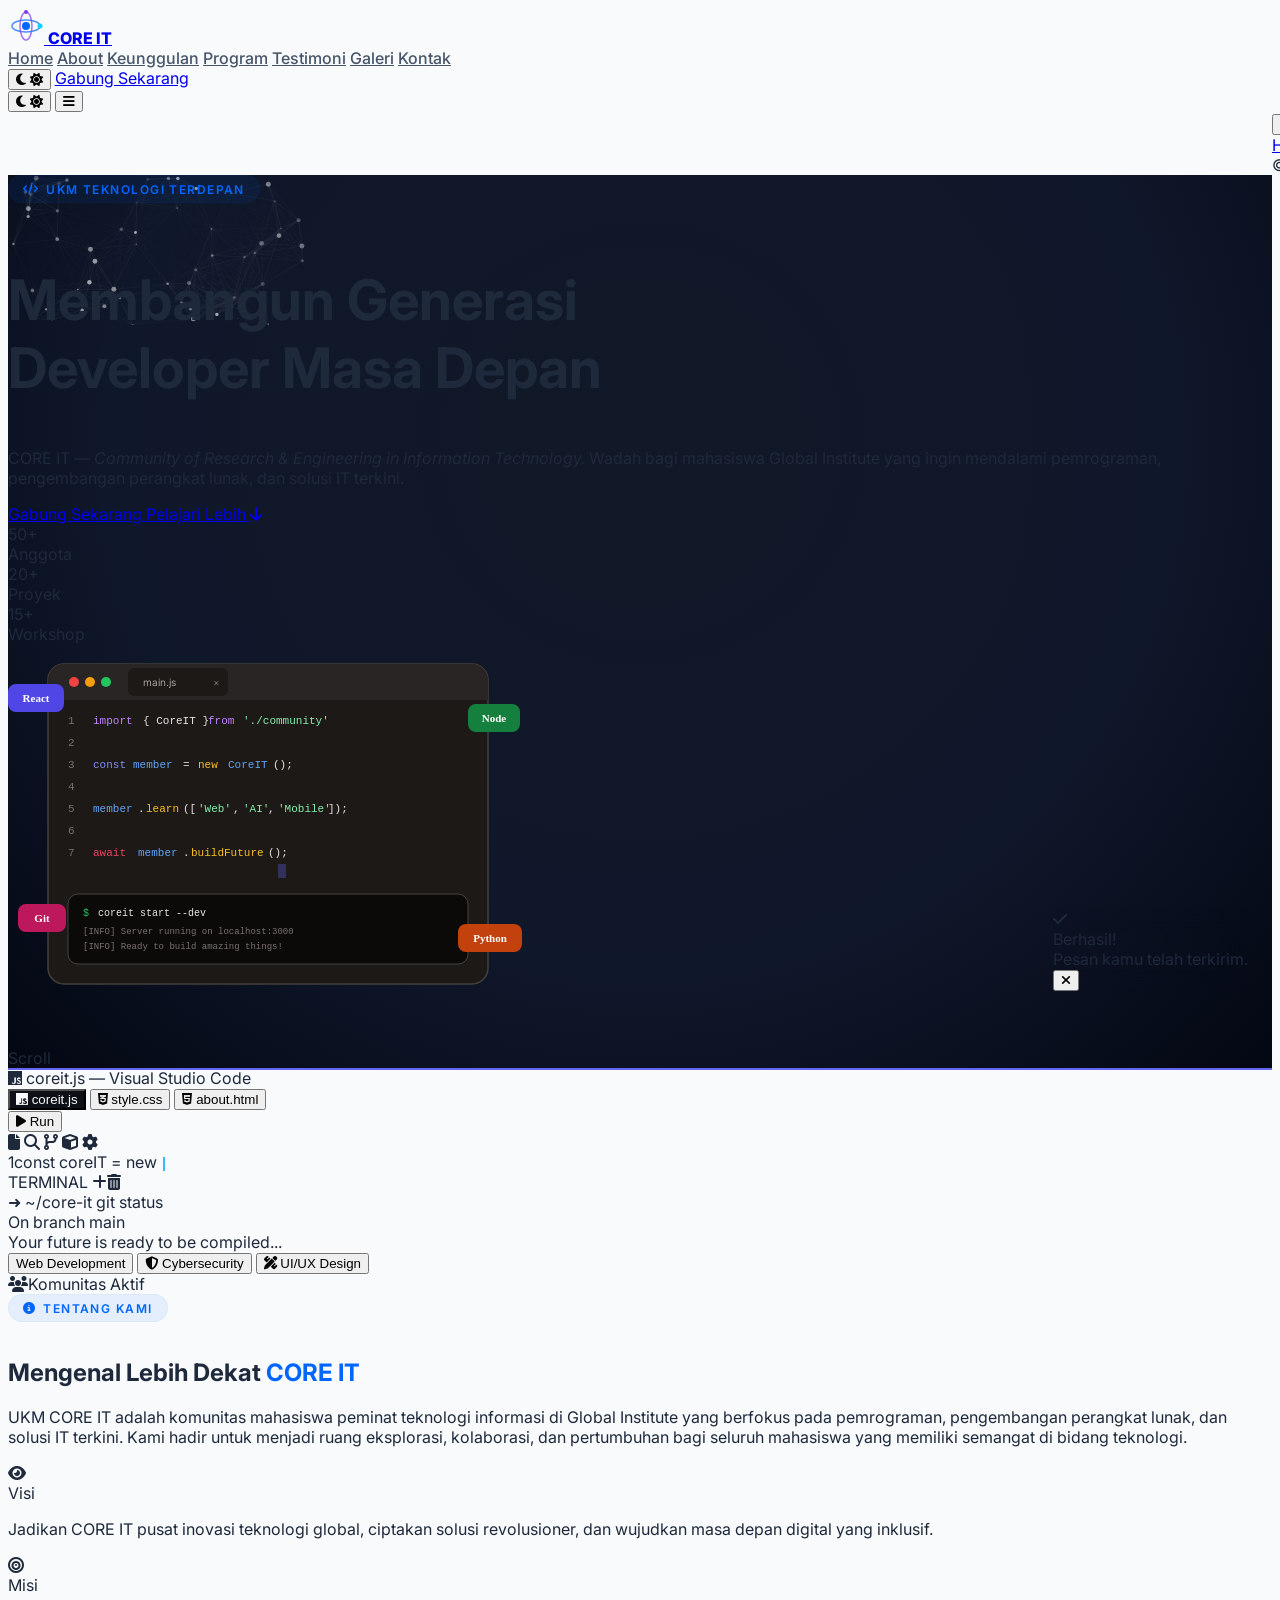
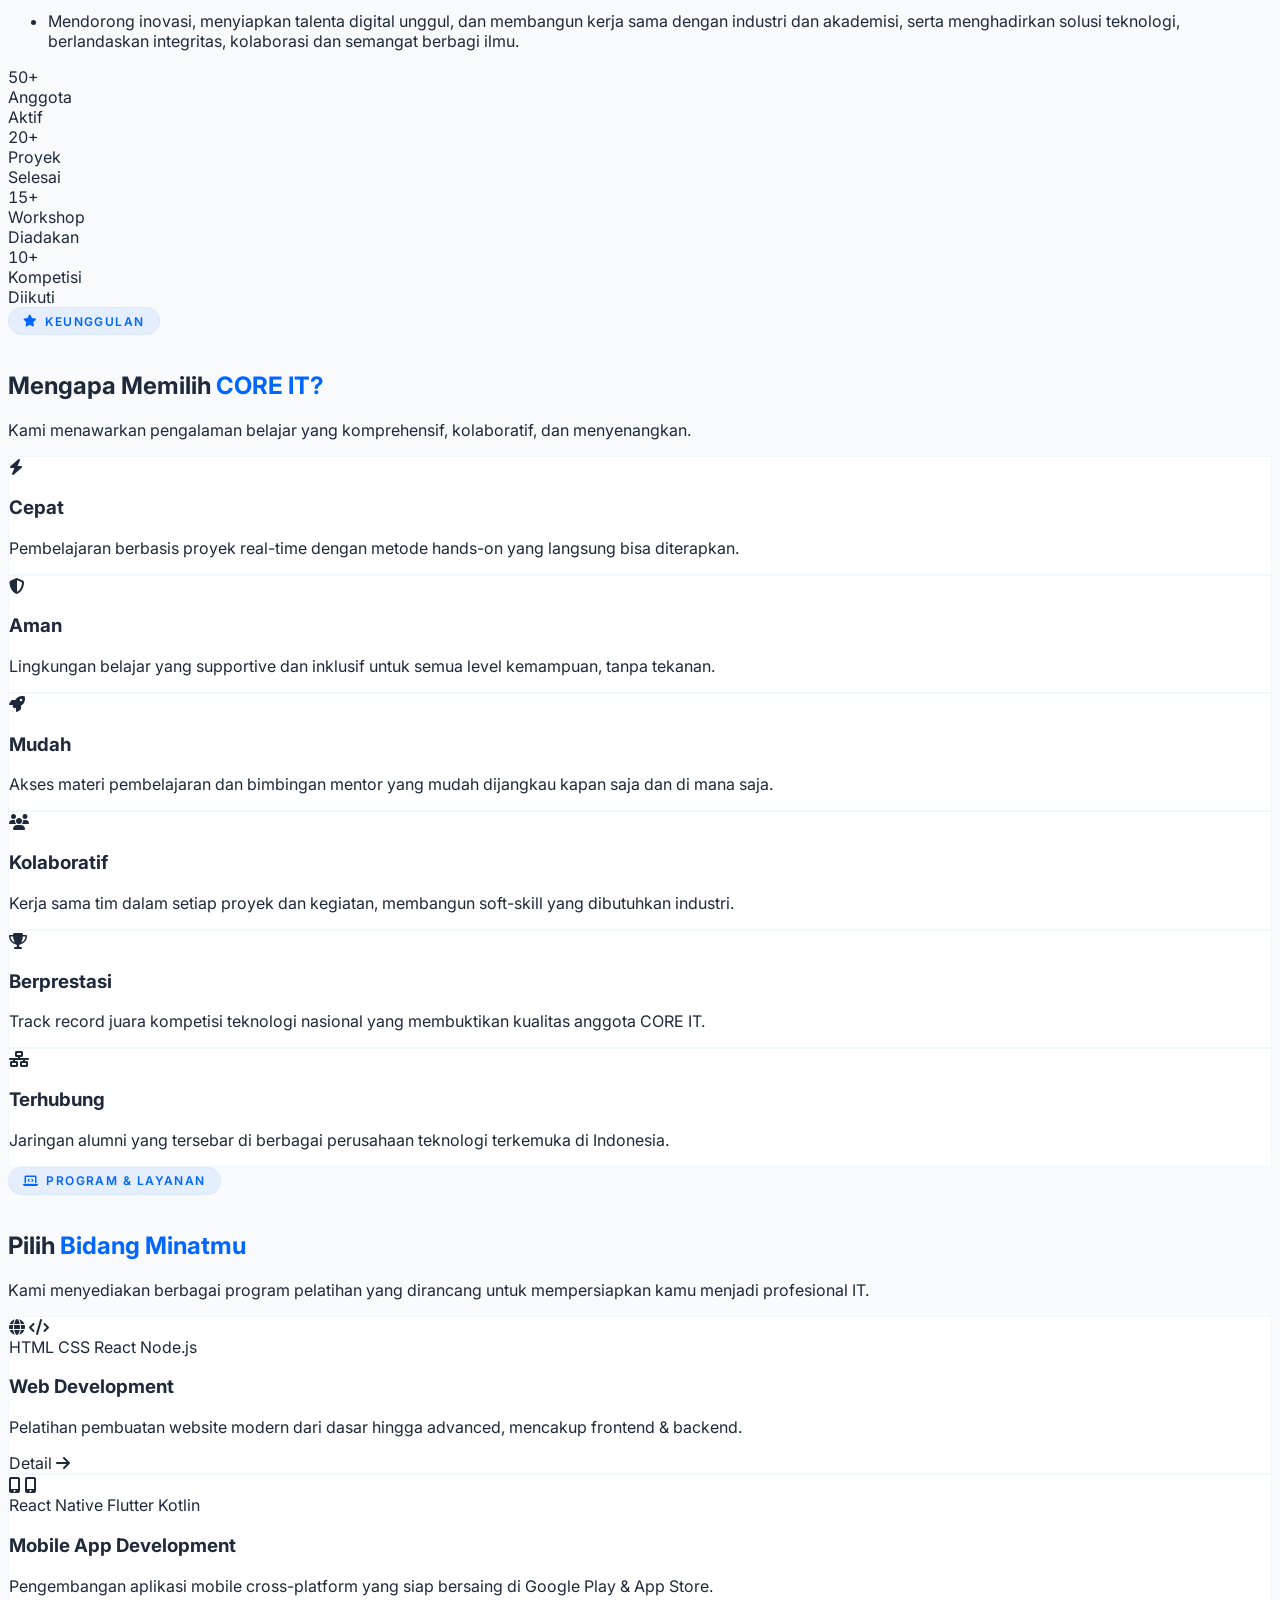
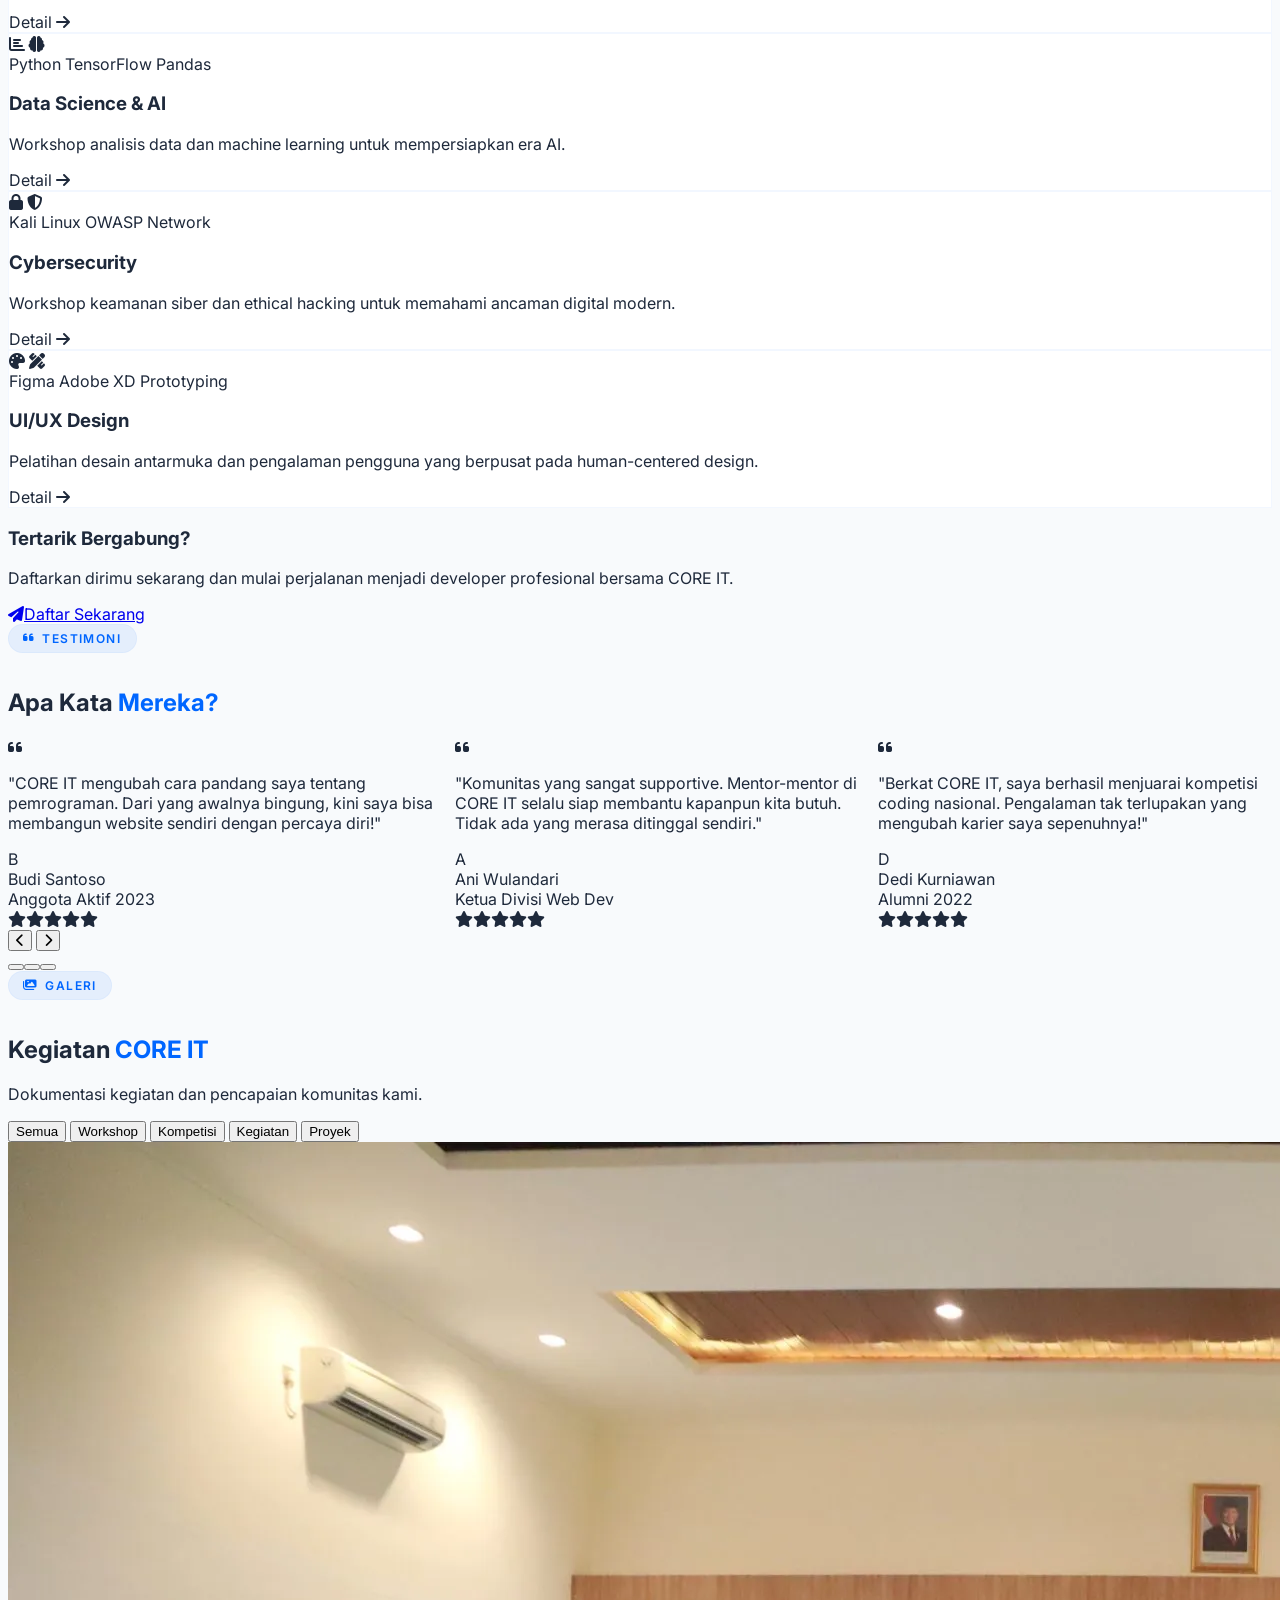
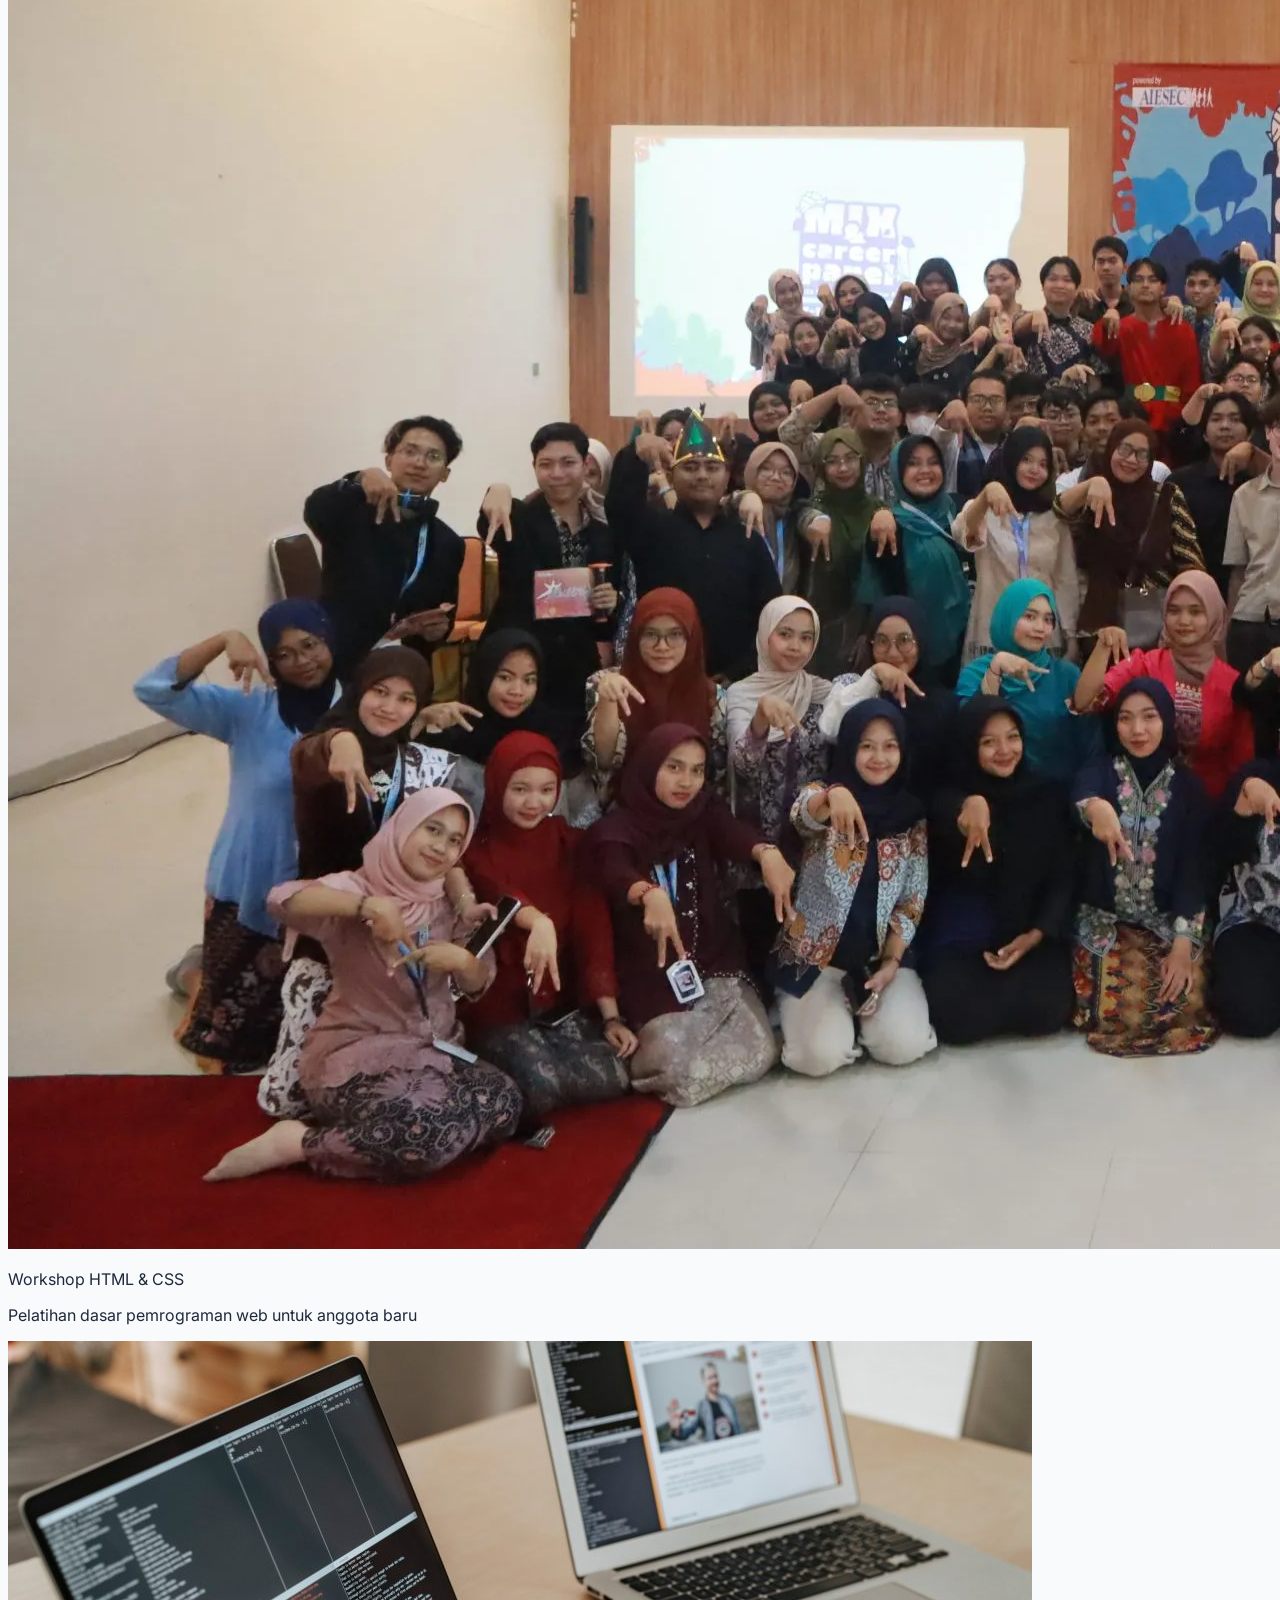
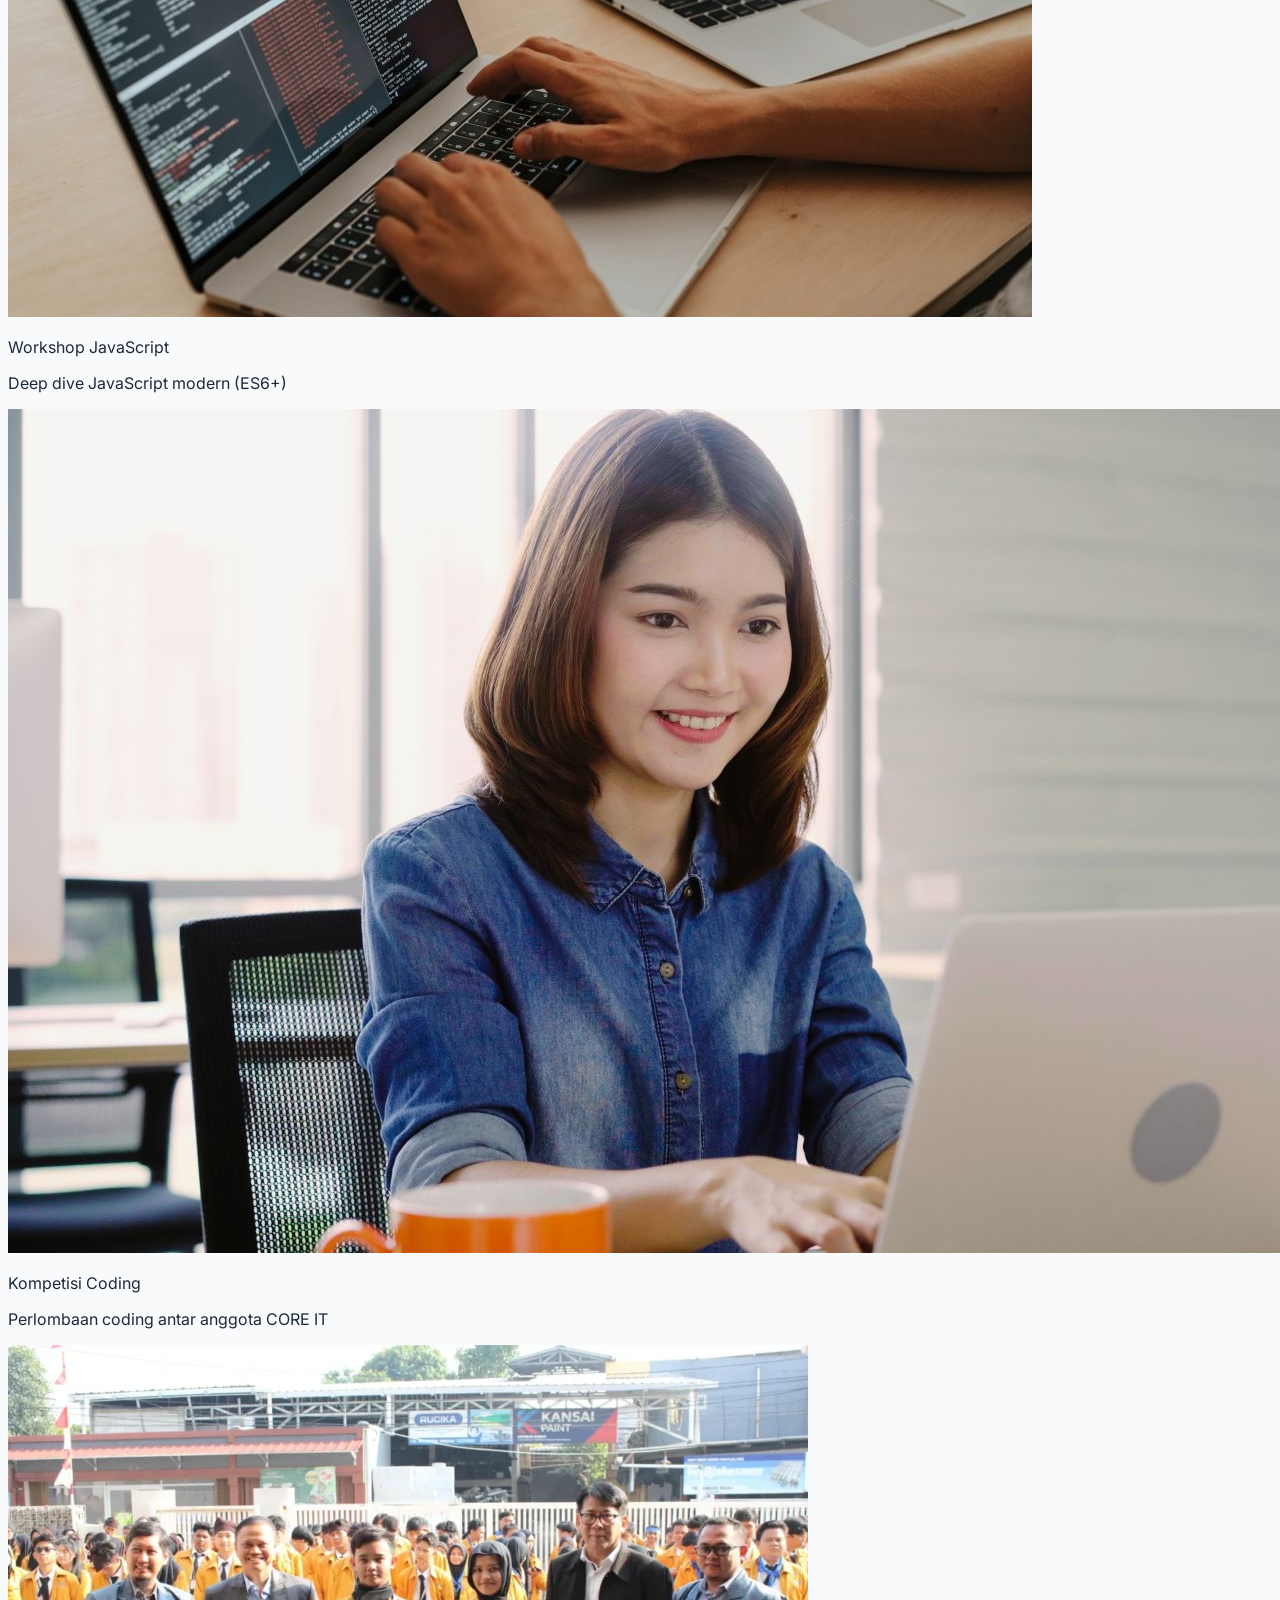
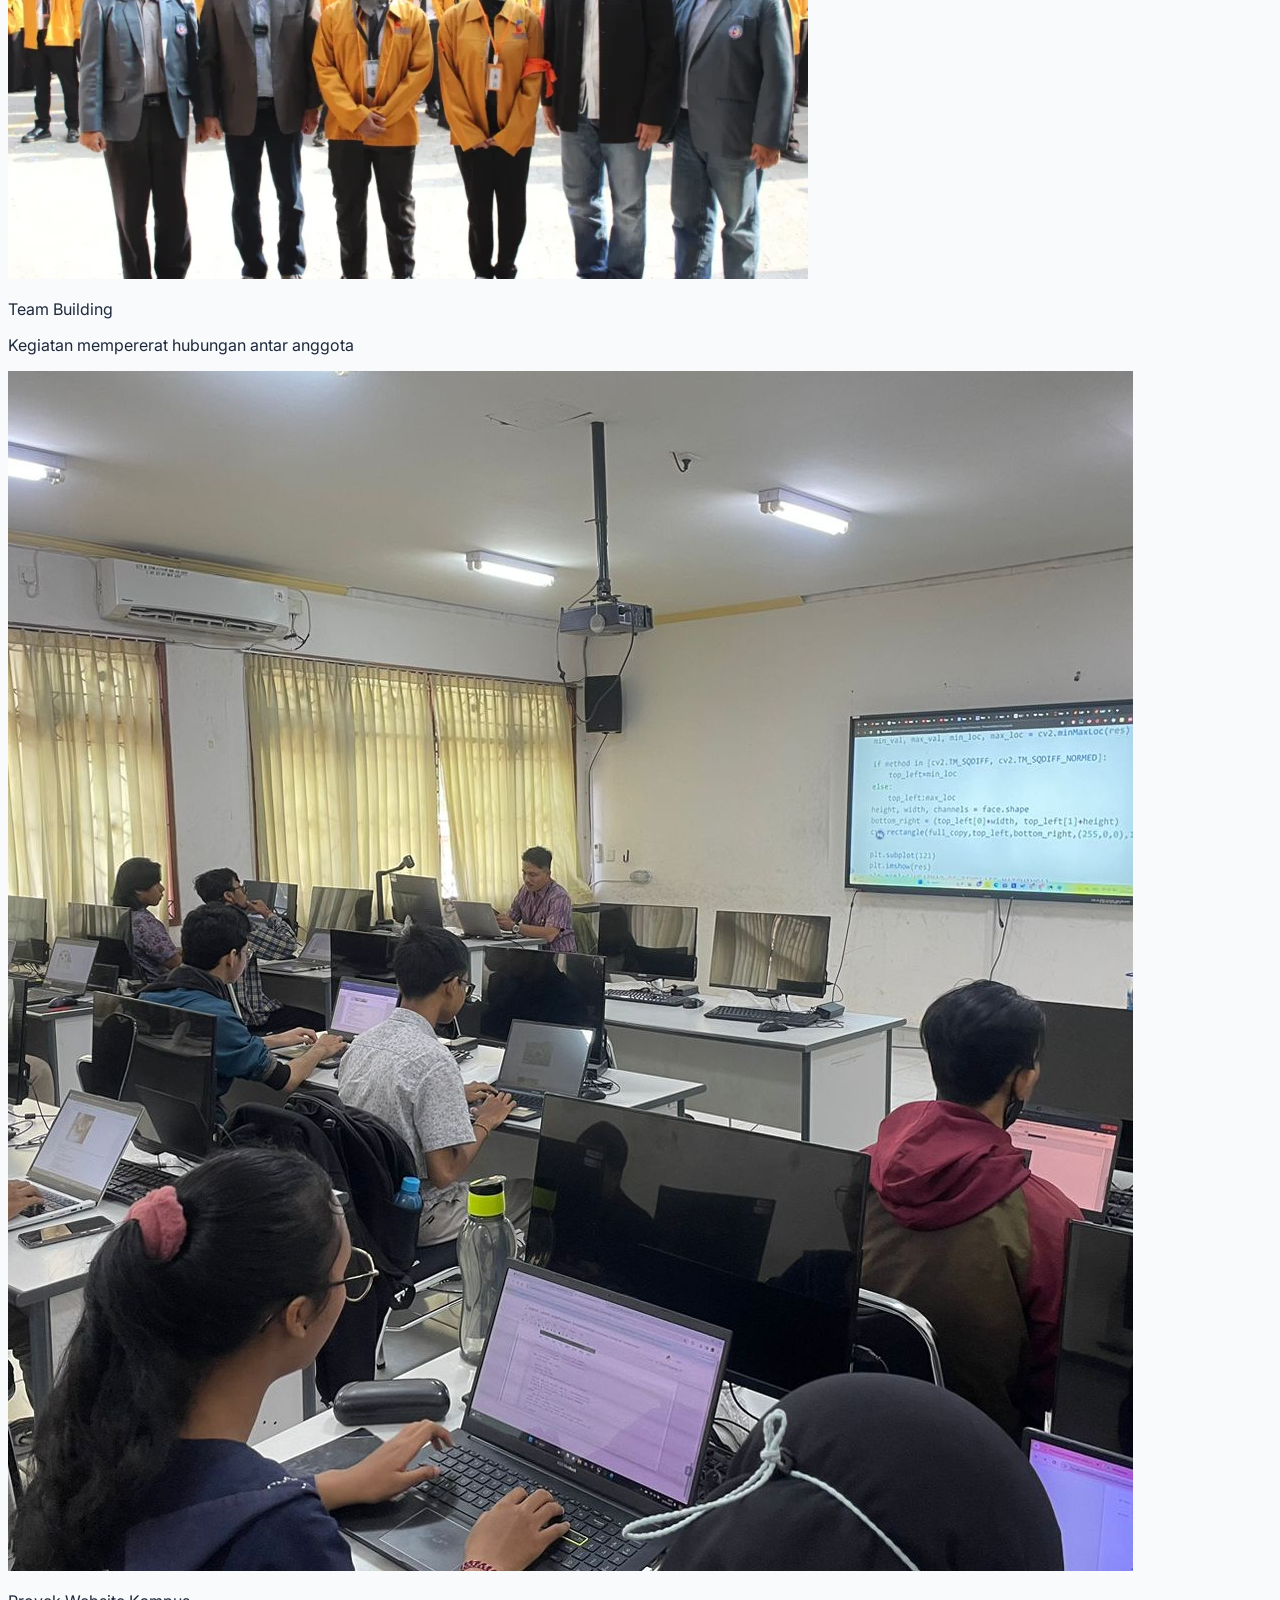
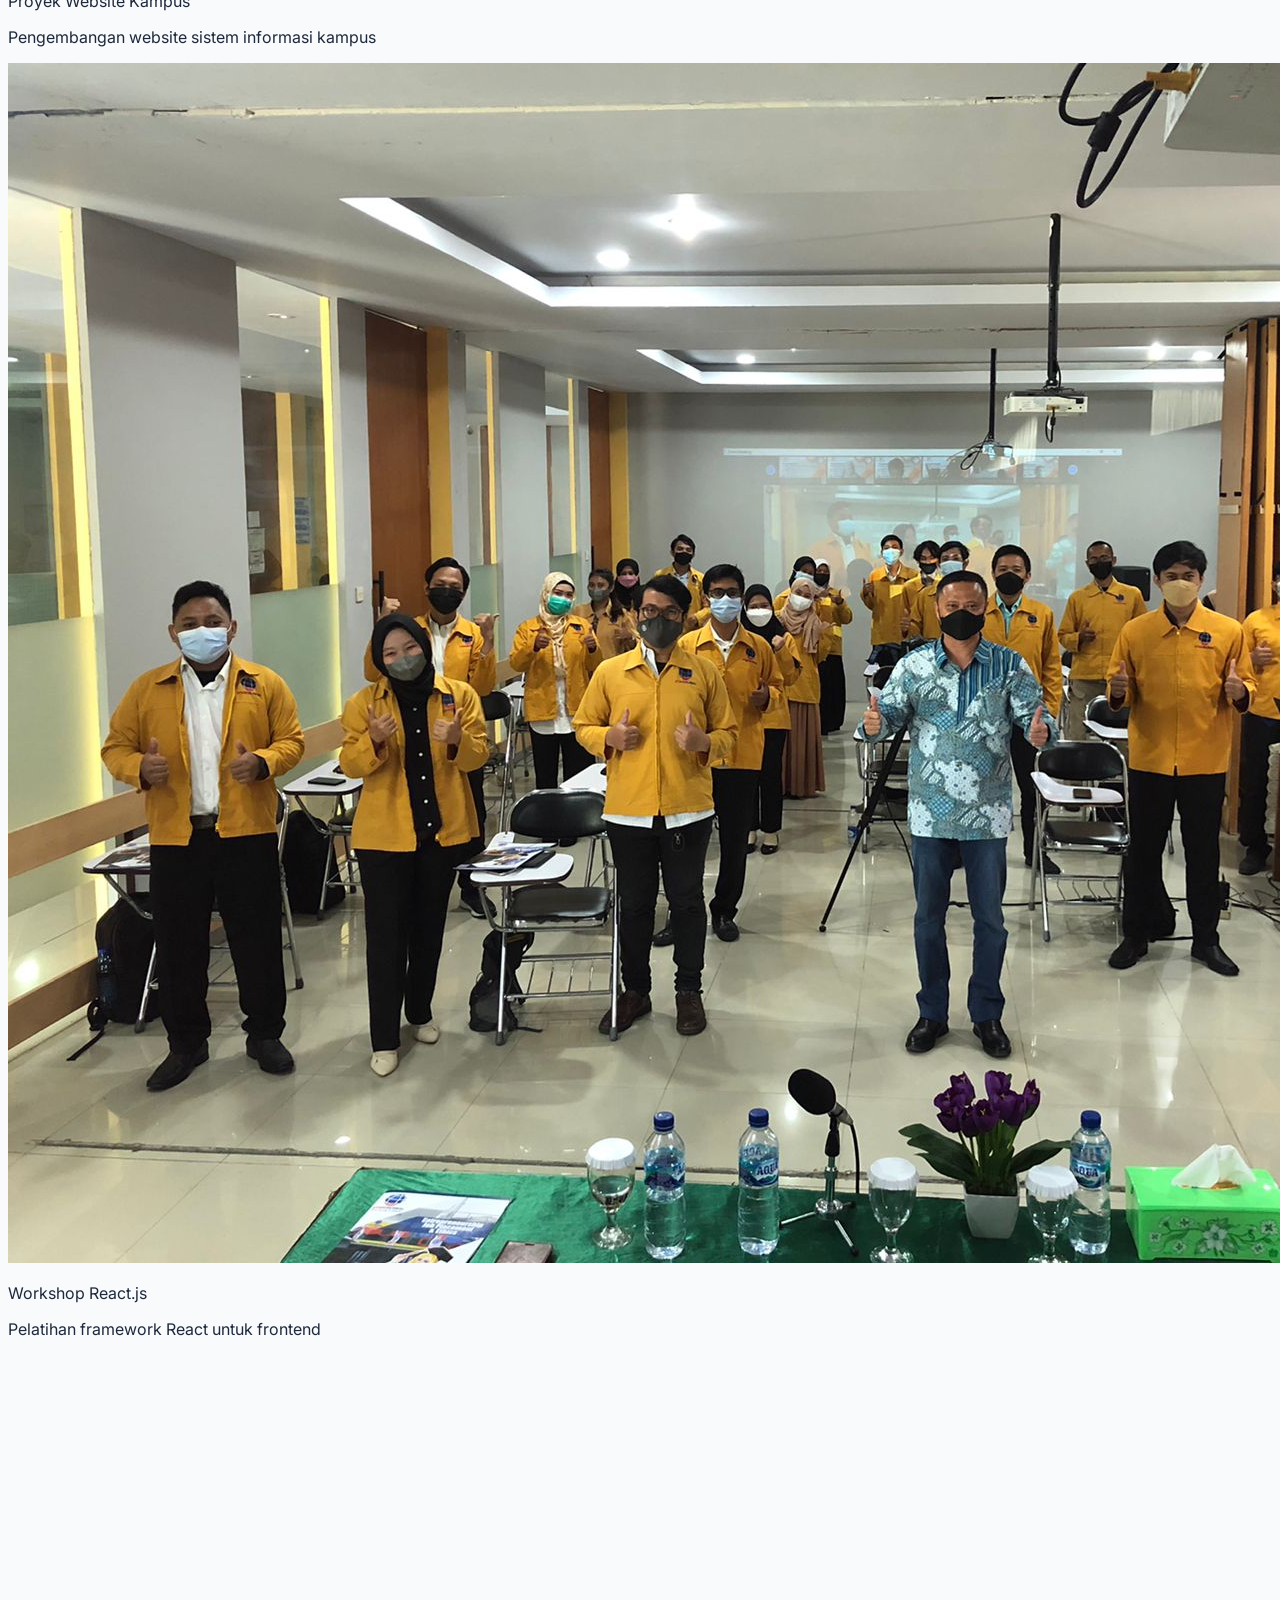
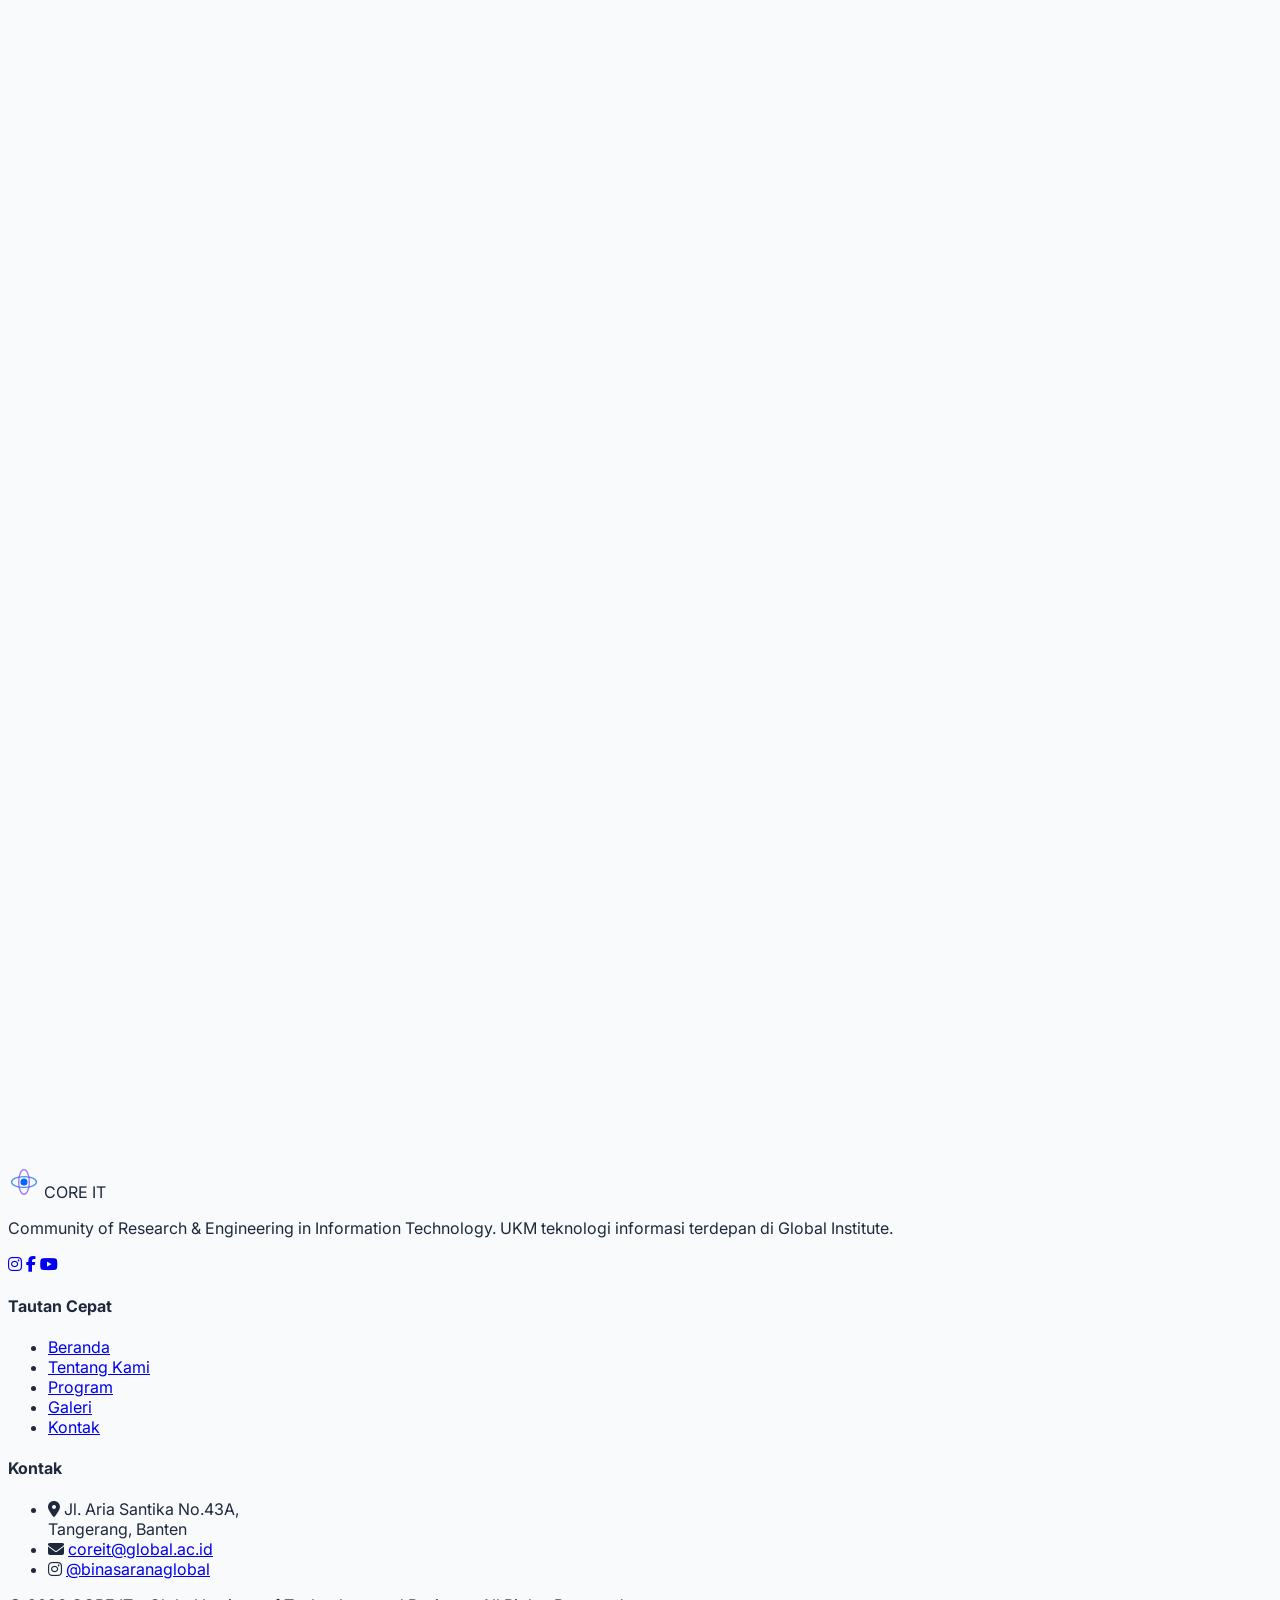
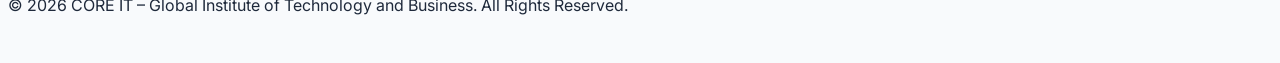
==== commit 59a938a1: "commit4" ====
--- a/index.html
+++ b/index.html
@@ -7,11 +7,19 @@
   <meta name="keywords" content="CORE IT, UKM IT, Global Institute, pemrograman, web development, coding, teknologi informasi" />
   <meta name="author" content="CORE IT - Global Institute" />
 
-  <!-- Open Graph -->
+  <!-- Open Graph / Facebook -->
   <meta property="og:title" content="CORE IT - UKM Teknologi Informasi Global Institute" />
   <meta property="og:description" content="Wadah bagi mahasiswa yang ingin mendalami pemrograman, pengembangan perangkat lunak, dan solusi IT terkini." />
   <meta property="og:type" content="website" />
+  <meta property="og:url" content="https://bilcode-technology.github.io/LadingPage_UKMCoreIT-18Mei/" />
+  <meta property="og:site_name" content="CORE IT - Global Institute" />
   <meta property="og:image" content="https://placehold.co/1200x630/0066ff/white?text=CORE+IT" />
+
+  <!-- Twitter Card -->
+  <meta name="twitter:card" content="summary_large_image" />
+  <meta name="twitter:title" content="CORE IT - UKM Teknologi Informasi Global Institute" />
+  <meta name="twitter:description" content="Wadah bagi mahasiswa yang ingin mendalami pemrograman, pengembangan perangkat lunak, dan solusi IT terkini." />
+  <meta name="twitter:image" content="https://placehold.co/1200x630/0066ff/white?text=CORE+IT" />
 
   <title>CORE IT - Community of Research & Engineering in IT | Global Institute</title>
 
@@ -181,7 +189,7 @@
         <div class="flex flex-wrap gap-4" data-aos data-aos-delay="300">
           <a href="#contact"
             class="bg-white text-primary-600 font-bold px-7 py-3 rounded-full hover:shadow-xl hover:scale-105 transition-all duration-200">
-            <i class="fas fa-rocket mr-2"></i>Gabung Sekarang
+            <i class="fas mr-2"></i>Gabung Sekarang
           </a>
           <a href="#about"
             class="border-2 border-white/40 text-white font-semibold px-7 py-3 rounded-full hover:bg-white/10 transition-all duration-200">
@@ -754,9 +762,9 @@
     </div>
 
     <!-- Gallery grid -->
-    <div class="grid grid-cols-2 sm:grid-cols-3 gap-4" id="gallery-grid">
+    <div class="flex flex-wrap justify-center gap-4" id="gallery-grid">
       <!-- Item 1: Workshop HTML & CSS -->
-      <div class="gallery-item relative rounded-xl overflow-hidden cursor-pointer group aspect-square bg-gray-100" data-category="workshop" data-idx="0">
+      <div class="gallery-item relative rounded-xl overflow-hidden cursor-pointer group aspect-square bg-gray-100 w-[calc(50%-8px)] sm:w-[calc(33.333%-11px)] max-w-sm" data-category="workshop" data-idx="0">
         <img src="images/image8.webp" alt="Workshop HTML & CSS" class="w-full h-full object-cover group-hover:scale-105 transition-transform duration-500" loading="lazy" onerror="this.src='https://placehold.co/400x300/e2e8f0/94a3b8?text=Gambar'" />
         <div class="absolute inset-0 bg-black/60 opacity-0 group-hover:opacity-100 transition-opacity duration-300 flex flex-col justify-end p-3">
           <p class="text-white font-semibold text-sm">Workshop HTML & CSS</p>
@@ -764,7 +772,7 @@
         </div>
       </div>
       <!-- Item 2: Workshop JavaScript -->
-      <div class="gallery-item relative rounded-xl overflow-hidden cursor-pointer group aspect-square bg-gray-100" data-category="workshop" data-idx="1">
+      <div class="gallery-item relative rounded-xl overflow-hidden cursor-pointer group aspect-square bg-gray-100 w-[calc(50%-8px)] sm:w-[calc(33.333%-11px)] max-w-sm" data-category="workshop" data-idx="1">
         <img src="images/image4.jpg" alt="Workshop JavaScript" class="w-full h-full object-cover group-hover:scale-105 transition-transform duration-500" loading="lazy" onerror="this.src='https://placehold.co/400x300/e2e8f0/94a3b8?text=Gambar'" />
         <div class="absolute inset-0 bg-black/60 opacity-0 group-hover:opacity-100 transition-opacity duration-300 flex flex-col justify-end p-3">
           <p class="text-white font-semibold text-sm">Workshop JavaScript</p>
@@ -772,7 +780,7 @@
         </div>
       </div>
       <!-- Item 3: Kompetisi Coding -->
-      <div class="gallery-item relative rounded-xl overflow-hidden cursor-pointer group aspect-square bg-gray-100" data-category="kompetisi" data-idx="2">
+      <div class="gallery-item relative rounded-xl overflow-hidden cursor-pointer group aspect-square bg-gray-100 w-[calc(50%-8px)] sm:w-[calc(33.333%-11px)] max-w-sm" data-category="kompetisi" data-idx="2">
         <img src="images/image5.jpg" alt="Kompetisi Coding" class="w-full h-full object-cover group-hover:scale-105 transition-transform duration-500" loading="lazy" onerror="this.src='https://placehold.co/400x300/e2e8f0/94a3b8?text=Gambar'" />
         <div class="absolute inset-0 bg-black/60 opacity-0 group-hover:opacity-100 transition-opacity duration-300 flex flex-col justify-end p-3">
           <p class="text-white font-semibold text-sm">Kompetisi Coding</p>
@@ -780,7 +788,7 @@
         </div>
       </div>
       <!-- Item 4: Team Building -->
-      <div class="gallery-item relative rounded-xl overflow-hidden cursor-pointer group aspect-square bg-gray-100" data-category="kegiatan" data-idx="3">
+      <div class="gallery-item relative rounded-xl overflow-hidden cursor-pointer group aspect-square bg-gray-100 w-[calc(50%-8px)] sm:w-[calc(33.333%-11px)] max-w-sm" data-category="kegiatan" data-idx="3">
         <img src="images/image6.webp" alt="Team Building" class="w-full h-full object-cover group-hover:scale-105 transition-transform duration-500" loading="lazy" onerror="this.src='https://placehold.co/400x300/e2e8f0/94a3b8?text=Gambar'" />
         <div class="absolute inset-0 bg-black/60 opacity-0 group-hover:opacity-100 transition-opacity duration-300 flex flex-col justify-end p-3">
           <p class="text-white font-semibold text-sm">Team Building</p>
@@ -788,7 +796,7 @@
         </div>
       </div>
       <!-- Item 5: Proyek Website Kampus -->
-      <div class="gallery-item relative rounded-xl overflow-hidden cursor-pointer group aspect-square bg-gray-100" data-category="proyek" data-idx="4">
+      <div class="gallery-item relative rounded-xl overflow-hidden cursor-pointer group aspect-square bg-gray-100 w-[calc(50%-8px)] sm:w-[calc(33.333%-11px)] max-w-sm" data-category="proyek" data-idx="4">
         <img src="images/image1.jpeg" alt="Proyek Website Kampus" class="w-full h-full object-cover group-hover:scale-105 transition-transform duration-500" loading="lazy" onerror="this.src='https://placehold.co/400x300/e2e8f0/94a3b8?text=Gambar'" />
         <div class="absolute inset-0 bg-black/60 opacity-0 group-hover:opacity-100 transition-opacity duration-300 flex flex-col justify-end p-3">
           <p class="text-white font-semibold text-sm">Proyek Website Kampus</p>
@@ -796,7 +804,7 @@
         </div>
       </div>
       <!-- Item 6: Workshop React.js -->
-      <div class="gallery-item relative rounded-xl overflow-hidden cursor-pointer group aspect-square bg-gray-100" data-category="workshop" data-idx="5">
+      <div class="gallery-item relative rounded-xl overflow-hidden cursor-pointer group aspect-square bg-gray-100 w-[calc(50%-8px)] sm:w-[calc(33.333%-11px)] max-w-sm" data-category="workshop" data-idx="5">
         <img src="images/image7.jpeg" alt="Workshop React.js" class="w-full h-full object-cover group-hover:scale-105 transition-transform duration-500" loading="lazy" onerror="this.src='https://placehold.co/400x300/e2e8f0/94a3b8?text=Gambar'" />
         <div class="absolute inset-0 bg-black/60 opacity-0 group-hover:opacity-100 transition-opacity duration-300 flex flex-col justify-end p-3">
           <p class="text-white font-semibold text-sm">Workshop React.js</p>
@@ -942,10 +950,6 @@
             <div class="text-xs text-gray-500 dark:text-gray-400 mt-1">Dukungan<br/>Komunitas</div>
           </div>
         </div>
-
-        <a href="#contact" class="inline-flex items-center gap-2 bg-primary-500 hover:bg-primary-600 text-white font-semibold text-sm px-5 py-2.5 rounded-xl transition">
-          <i class="fas fa-envelope text-xs"></i> Hubungi Kami
-        </a>
       </div>
 
       <!-- Right FAQ accordion -->
@@ -955,6 +959,14 @@
         </div>
       </div>
 
+    </div>
+
+    <!-- Centered Hubungi Kami Button -->
+    <div class="mt-12 text-center" data-aos>
+      <p class="text-gray-500 dark:text-gray-400 text-sm mb-4">Masih memiliki pertanyaan? Kami siap membantu!</p>
+      <a href="#contact" class="inline-flex items-center gap-2 bg-primary-500 hover:bg-primary-600 text-white font-semibold text-sm px-6 py-3 rounded-xl transition shadow hover:shadow-lg hover:scale-105">
+        <i class="fas fa-envelope text-xs"></i> Hubungi Kami
+      </a>
     </div>
   </div>
 </section>
@@ -1075,13 +1087,9 @@
           </div>
         </div>
 
-        <!-- Map placeholder -->
-        <div class="rounded-xl overflow-hidden h-48 bg-primary-50 dark:bg-dark-bg/60 flex items-center justify-center border border-primary-100 dark:border-dark-border">
-          <div class="text-center text-primary-500">
-            <i class="fas fa-map-location-dot text-4xl mb-2"></i>
-            <p class="text-sm font-medium">Global Institute, Tangerang</p>
-            <p class="text-xs text-gray-500 mt-1">Jl. Aria Santika No.43A</p>
-          </div>
+        <!-- Map Embed -->
+        <div class="rounded-xl overflow-hidden h-48 border border-primary-100 dark:border-dark-border shadow-sm">
+          <iframe src="https://maps.google.com/maps?q=Global%20Institute%20%7C%20Institut%20Teknologi%20dan%20Bisnis%20Bina%20Sarana%20Global&t=&z=17&ie=UTF8&iwloc=&output=embed" class="w-full h-full border-0" allowfullscreen="" loading="lazy" referrerpolicy="no-referrer-when-downgrade"></iframe>
         </div>
       </div>
     </div>
